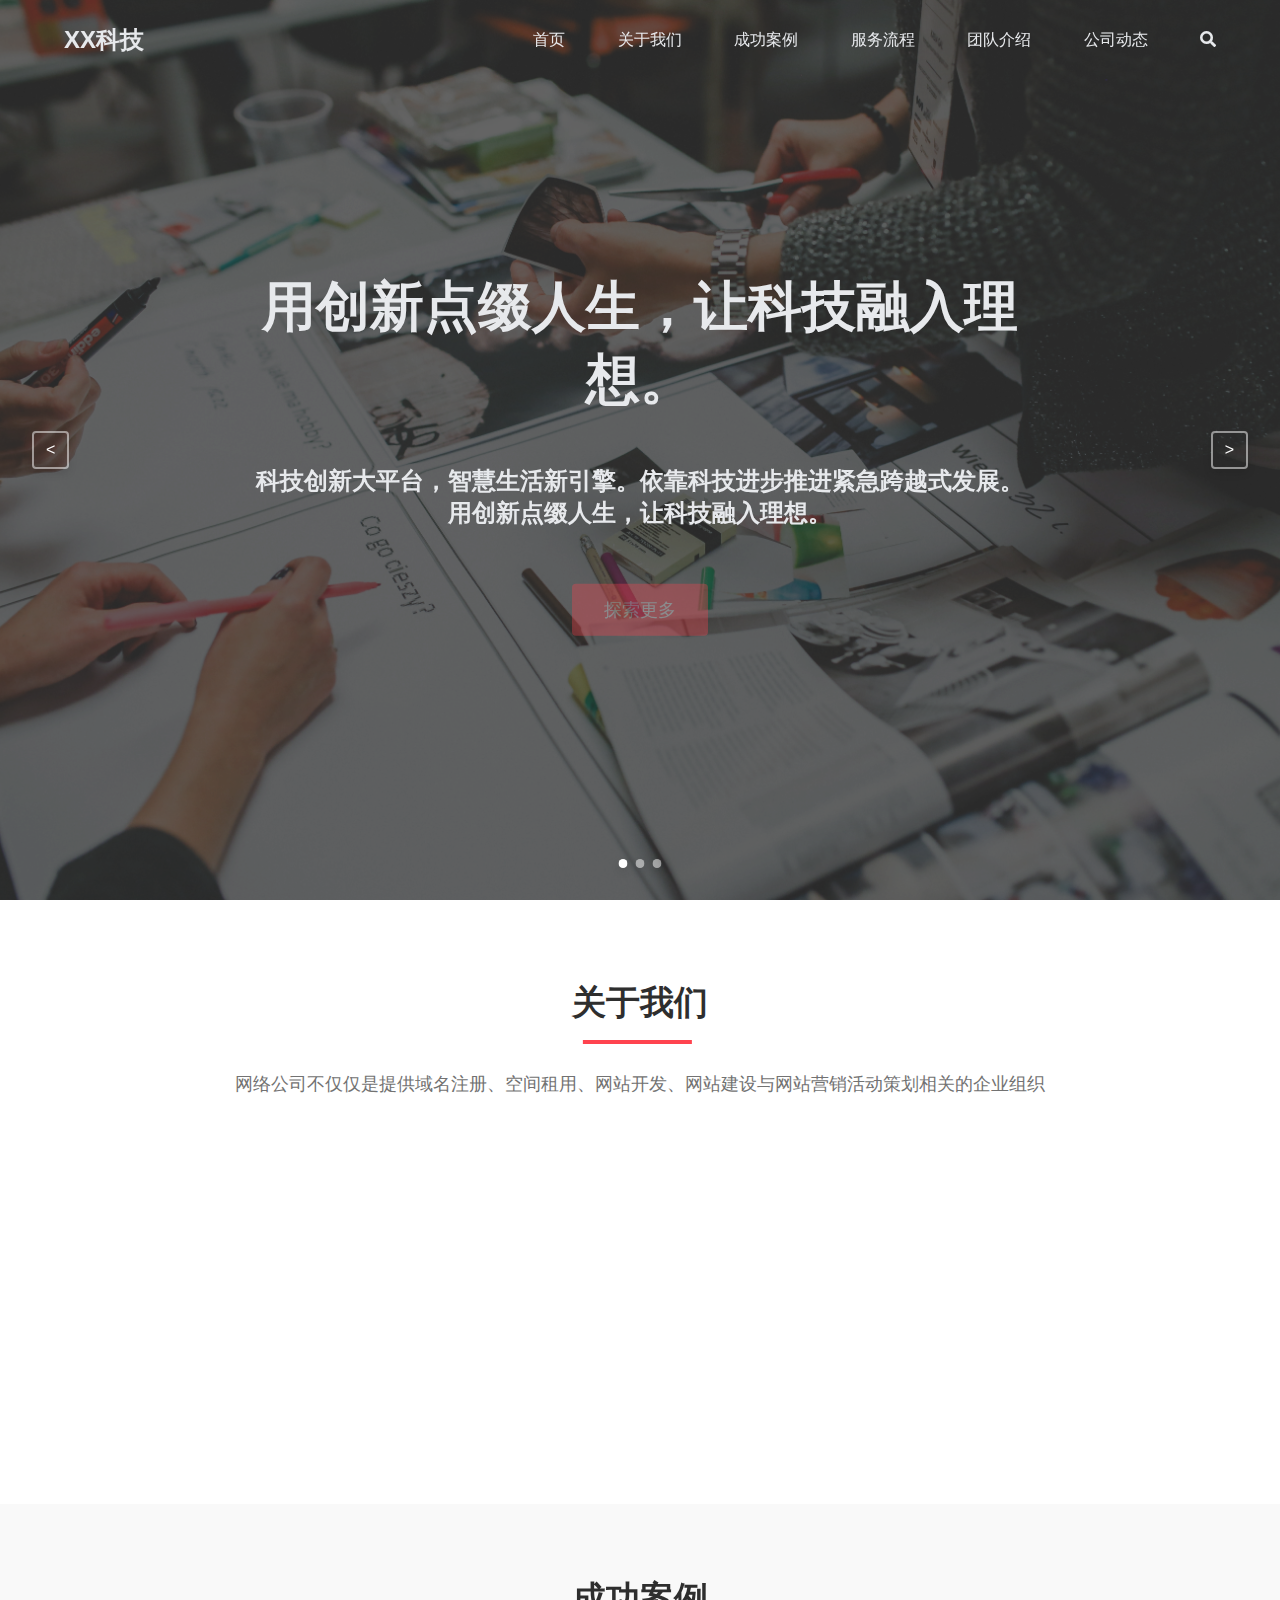
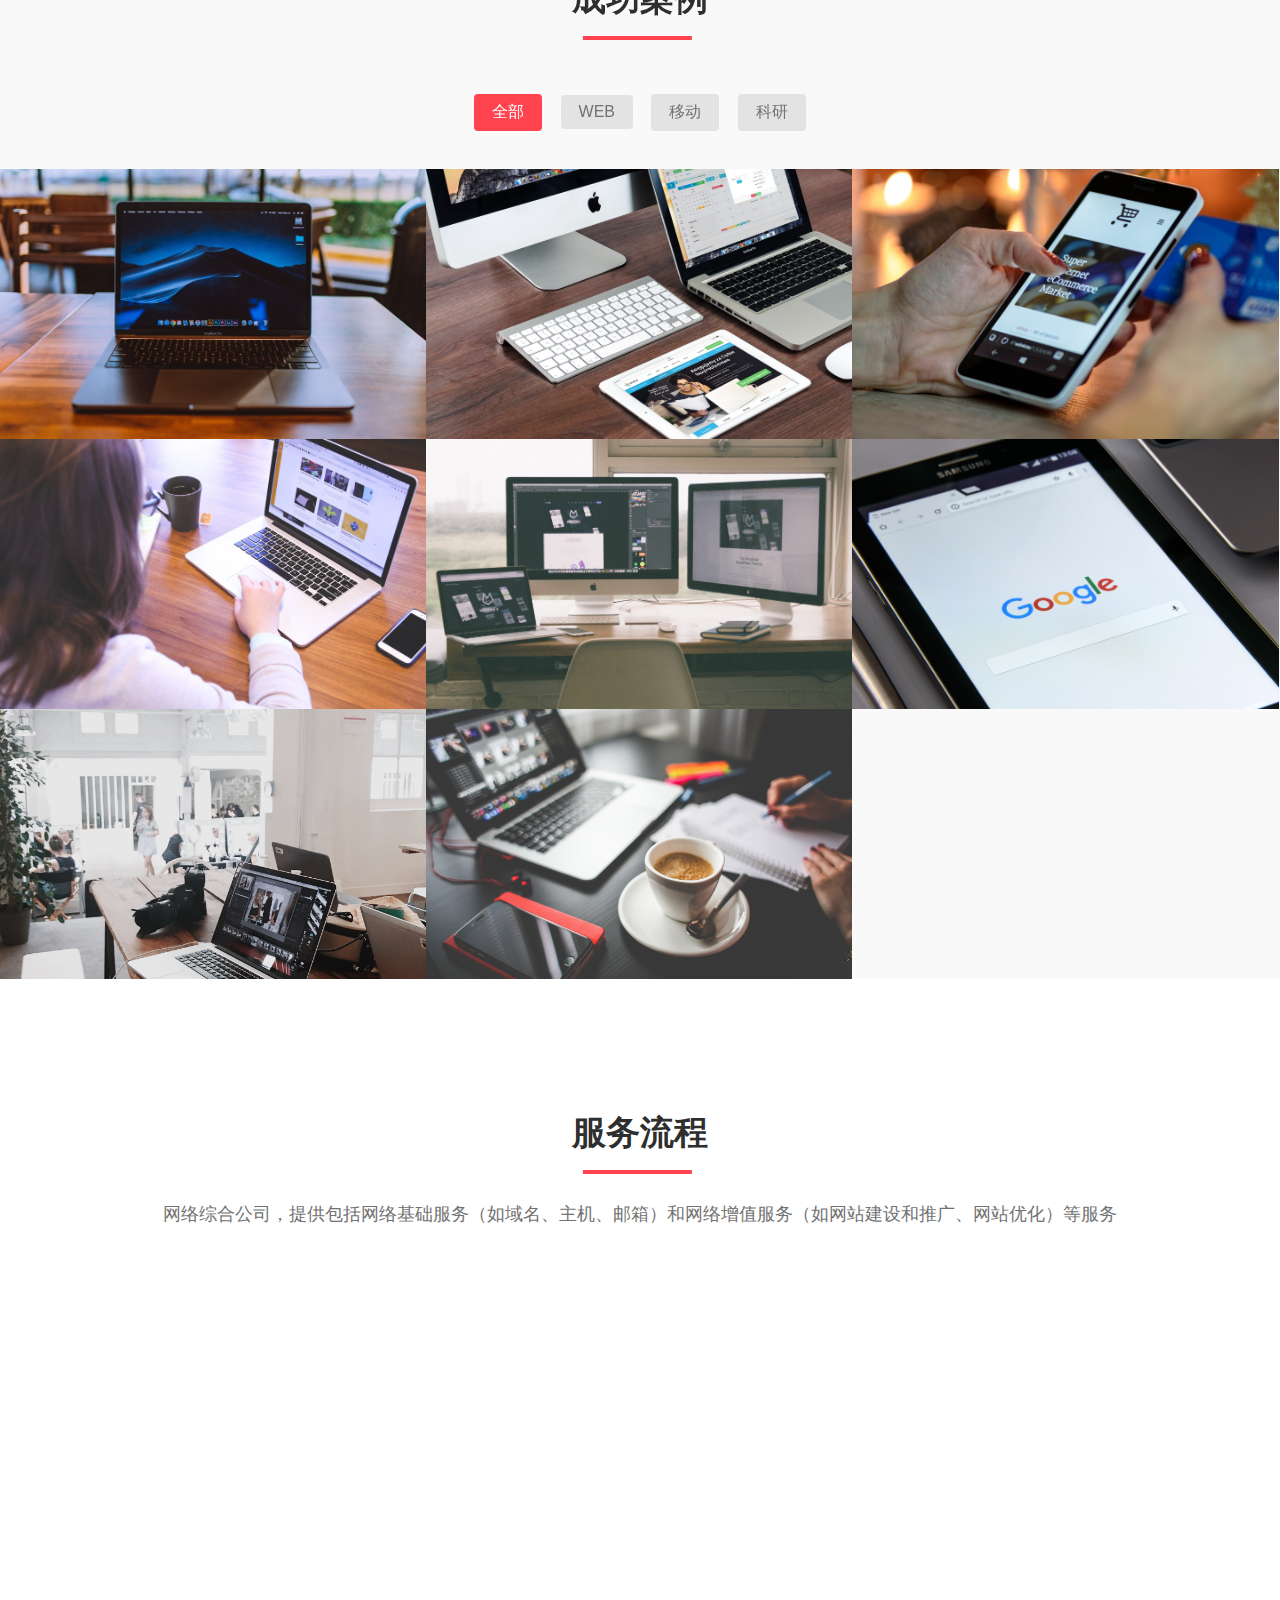
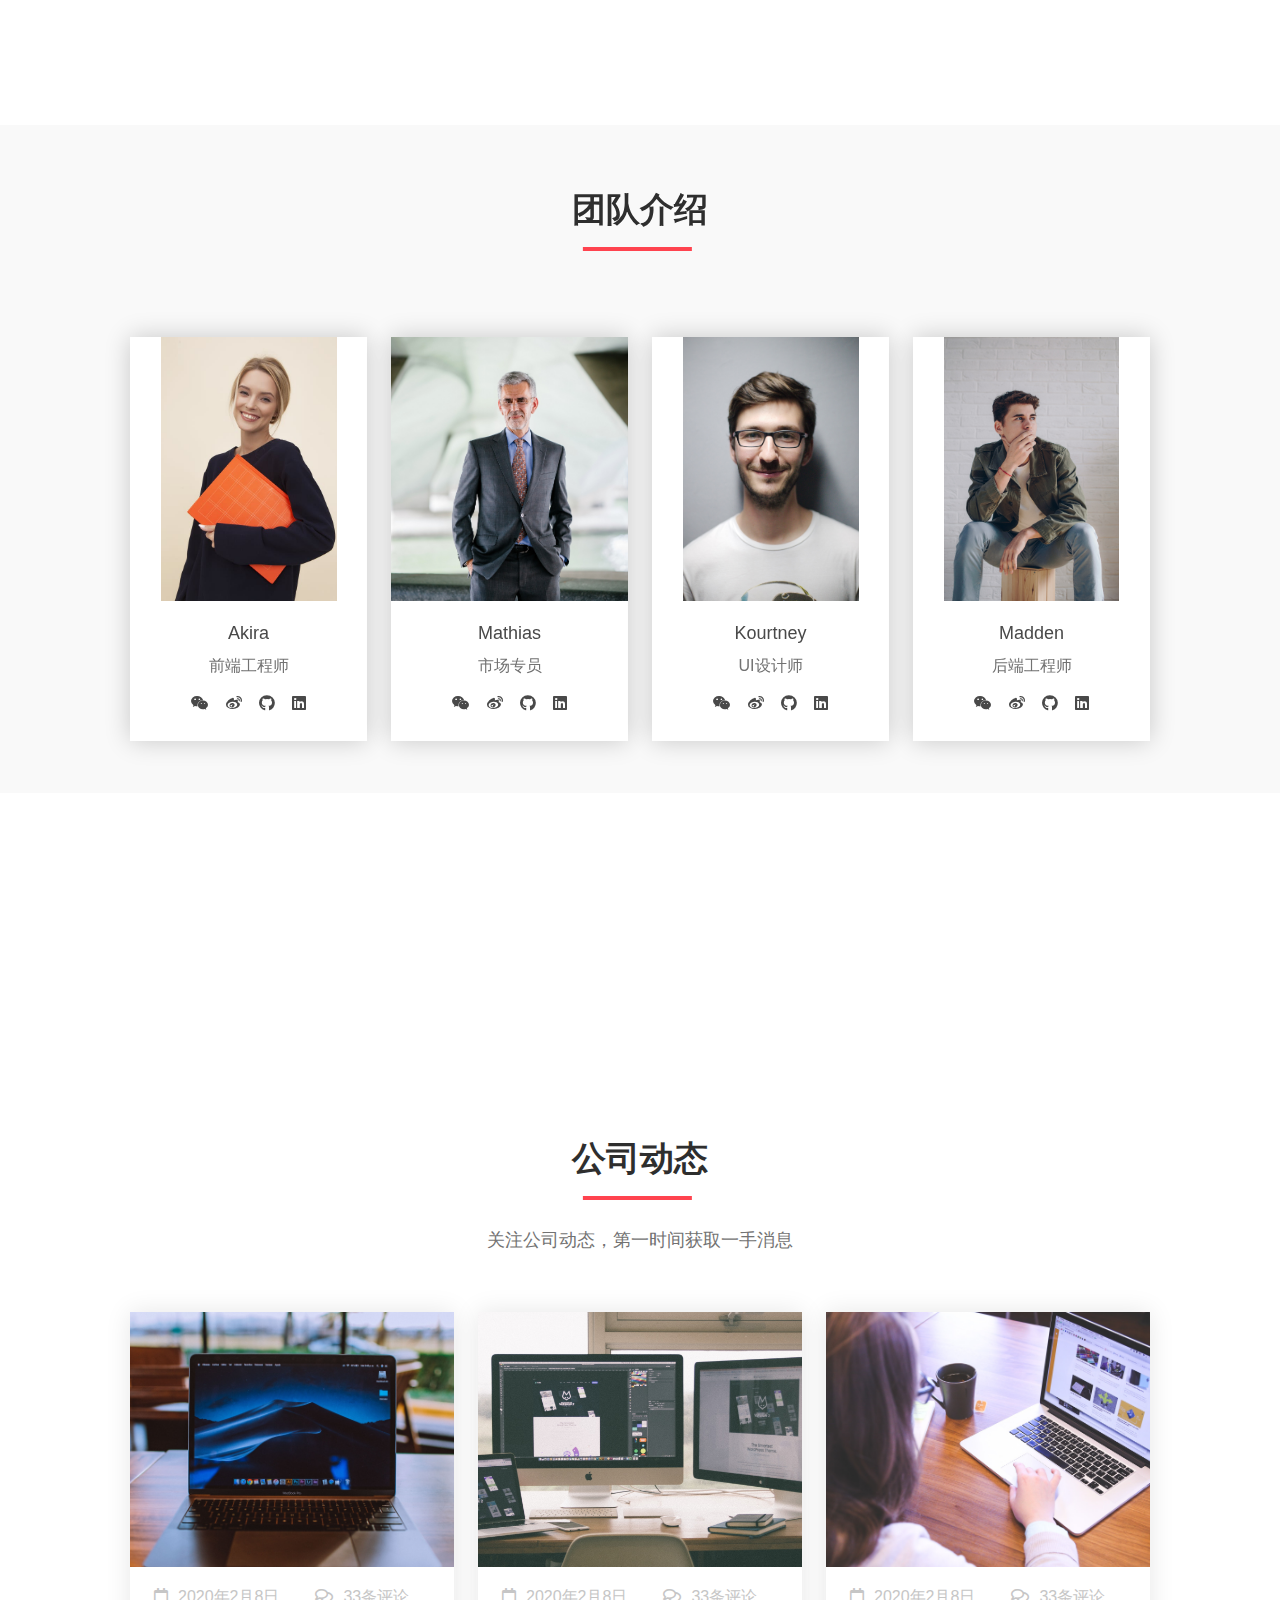
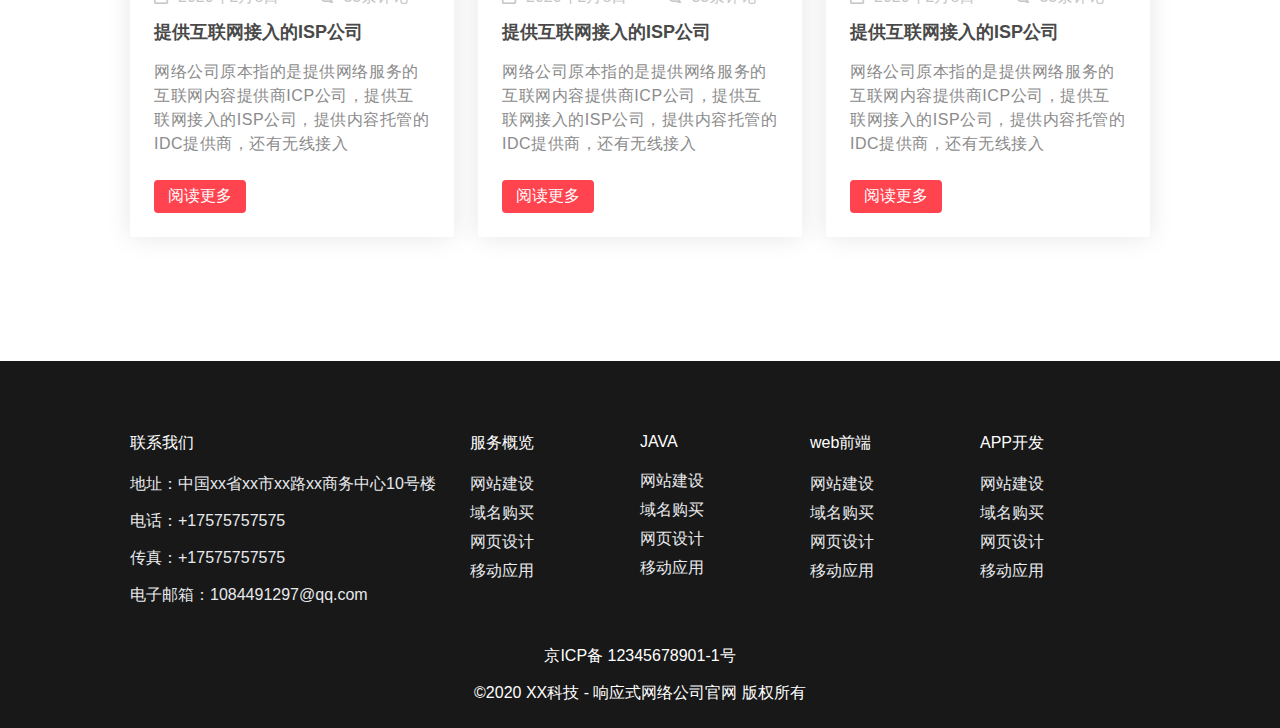
==== index.html @ d55b995f "logs" ====
<!DOCTYPE html>
<html lang="en">

<head>
  <meta charset="UTF-8">
  <meta name="viewport" content="width=device-width, initial-scale=1.0">
  <meta http-equiv="X-UA-Compatible" content="ie=edge">
  <script src="./libs/scrollReveal//scrollreveal.min.js"></script>
  <link href="https://cdn.bootcss.com/font-awesome/5.11.2/css/all.css" rel="stylesheet">
  <link rel="stylesheet" href="libs/glide/glide.core.min.css">
  <link rel="stylesheet" href="libs/glide/glide.theme.min.css">
  <link rel="stylesheet" href="index.css">

  <title>Document</title>
</head>

<body>
  <!-- 头部 -->
  <header>
    <div class="logo"><a href="">XX科技</a></div>
    <nav>
      <a href="#home">首页</a>
      <a href="#about-us">关于我们</a>
      <a href="#showcases">成功案例</a>
      <a href="#service">服务流程</a>
      <a href="#team-intro">团队介绍</a>
      <a href="#company-activities">公司动态</a>
      <a href=""><i class="fas fa-search"></i></a>
      <!-- <div class="burger">
        <div class="top-line"></div>
        <div class="middle-line"></div>
        <div class="bottom-line"></div>
      </div> -->
    </nav>
    <!-- 折叠按钮 -->
    <div class="burger">
      <div class="burger-line1"></div>
      <div class="burger-line2"></div>
      <div class="burger-line3"></div>
    </div>
  </header>
  <!-- 轮播 -->
  <div id="home" class="glide">
    <div class="glide__track" data-glide-el="track">
      <div class="glide__slides">
        <div class="glide__slide">
          <!-- 文字 -->
          <div class="slide-caption">
            <h1>用创新点缀人生，让科技融入理想。</h1>
            <h3>科技创新大平台，智慧生活新引擎。依靠科技进步推进紧急跨越式发展。用创新点缀人生，让科技融入理想。</h3>
            <button class="explore-btn">探索更多</button>
          </div>
          <!-- 遮罩层 -->
          <div class="backdrop"></div>
          <img src="./images/working-in-a-group-6224.jpg" alt="" srcset="">
        </div>
        <!--  -->
        <div class="glide__slide">
          <!-- 文字 -->
          <div class="slide-caption left">
            <h1>科技改变世界</h1>
            <h3>立足科学发展，着力自主创新。加速科技进步，为全市经济社会发展提供有力支撑。凝聚科技创意，成就创新梦想。</h3>
            <button class="explore-btn">探索更多</button>
            <!-- 遮罩层 -->

          </div>
          <div class="backdrop"></div>
          <img src="./images/adult-business-computer-contemporary-380769.jpg" alt="" srcset="">
        </div>
        <div class="glide__slide">
          <!-- 文字 -->
          <div class="slide-caption left">
            <h1>APP开发多功能模式</h1>
            <h3>产品列表展示、积分优惠券、活动信息推送、一键呼叫、LBS定位导航、基于（微博、微信、短信）的分享、便捷支付等，我们能实现上百个手机APP开发功能，全面满足不同行业APP开发的多样化需求。</h3>
            <button class="explore-btn">探索更多</button>
            <!-- 遮罩层 -->

          </div>
          <div class="backdrop"></div>
          <img src="./images/people-coffee-tea-meeting.jpg" alt="" srcset="">
        </div>
      </div>
      <div class="glide__arrows" data-glide-el="controls">
        <button class="glide__arrow glide__arrow--left" data-glide-dir="<">
          <</button> <button class="glide__arrow glide__arrow--right" data-glide-dir=">">>
        </button>
      </div>
      <div class="glide__bullets" data-glide-el="controls[nav]">
        <button class="glide__bullet" data-glide-dir="=0"></button>
        <button class="glide__bullet" data-glide-dir="=1"></button>
        <button class="glide__bullet" data-glide-dir="=2"></button>
      </div>
    </div>
  </div>
  <!-- <section class="services">
    <div class="container grid-3 center">
      <div>
        <img src="./images/wf_B站.png" alt="">
        <h3>bilibili</h3>
        <p>Lorem ipsum dolor sit amet consectetur adipisicing elit. Magni obcaecati deserunt fugit vero, voluptatem nam
          nisi reiciendis modi aliquid ratione tenetur ipsam quidem ex tempora. Eligendi aliquid eum voluptatum
          quibusdam quis enim cupiditate in a, maxime fuga! Reprehenderit, corporis dolorem.</p>
      </div>
      <div>
        <img src="./images/腾讯课堂.png" alt="">
        <h3>腾讯课堂</h3>
        <p>Lorem ipsum dolor sit amet consectetur adipisicing elit. Magni obcaecati deserunt fugit vero, voluptatem nam
          nisi reiciendis modi aliquid ratione tenetur ipsam quidem ex tempora. Eligendi aliquid eum voluptatum
          quibusdam quis enim cupiditate in a, maxime fuga! Reprehenderit, corporis dolorem.</p>
      </div>
      <div>
        <img src="./images/网易云课堂.png" alt="">
        <h3>网易云课堂</h3>
        <p>Lorem ipsum dolor sit amet consectetur adipisicing elit. Magni obcaecati deserunt fugit vero, voluptatem nam
          nisi reiciendis modi aliquid ratione tenetur ipsam quidem ex tempora. Eligendi aliquid eum voluptatum
          quibusdam quis enim cupiditate in a, maxime fuga! Reprehenderit, corporis dolorem.</p>
      </div>
    </div>
  </section> -->
  <!-- 内容区域 -->
  <div class="content-wrapper">
    <!-- 关于我们 -->
    <section id="about-us" class="about-us">
      <h2 class="title1">关于我们</h2>
      <p class="intro">网络公司不仅仅是提供域名注册、空间租用、网站开发、网站建设与网站营销活动策划相关的企业组织</p>
      <div class="features">
        <div class="feature">
          <i class="fas fa-lightbulb"></i>
          <h4 class="feature-title">品牌创意</h4>
          <p class="feature-content">为企业设计独特的并能完美呈现企业价值观的视觉</p>
        </div>
        <div class="feature">
          <i class="fas fa-chart-line"></i>
          <h4 class="feature-title">整合营销</h4>
          <p class="feature-content">通过市场进入分析、制定网站营销战略、网络营销实施</p>
        </div>
        <div class="feature">
          <i class="fas fa-shopping-cart"></i>
          <h4 class="feature-title">电子商务</h4>
          <p class="feature-content">根据企业需求，开设不同的销售渠道，通过网上直销</p>
        </div>
        <div class="feature">
          <i class="fas fa-desktop"></i>
          <h4 class="feature-title">网页设计</h4>
          <p class="feature-content">通过网站建设、智能建站、域名主机、企业邮箱</p>
        </div>
        <div class="feature">
          <i class="fas fa-tachometer-alt"></i>
          <h4 class="feature-title">网站优化</h4>
          <p class="feature-content">网站推广是指将网站推广到国内各大知名网站和搜索引擎</p>
        </div>
        <div class="feature">
          <i class="fas fa-cloud"></i>
          <h4 class="feature-title">网站架设</h4>
          <p class="feature-content">通过绑定域名和服务器，把网站展现给全世界</p>
        </div>
      </div>
    </section>
    <!-- 成功案例 -->
    <section id="showcases" class="showcases section-bg">
      <h2 class="title1">成功案例</h2>
      <div class="filter-btns">
        <button class="filter-btn active" data-filter="*">全部</button>
        <button class="filter-btn" data-filter=".web">WEB</button>
        <button class="filter-btn" data-filter=".mobile">移动</button>
        <button class="filter-btn" data-filter=".science">科研</button>
      </div>
      <div class="cases">
        <div class="case-item web science">
          <img src="./images/turned-on-black-laptop-computer-on-table-2148217.jpg" alt="">
        </div>
        <div class="case-item web science">
          <img src="./images//apple-laptop-notebook-office-39284.jpg" alt="">
        </div>
        <div class="case-item mobile">
          <img src="./images/person-using-black-and-white-smartphone-and-holding-blue-230544.jpg" alt="">
        </div>
        <div class="case-item web science">
          <img src="./images/macbook-laptop-smartphone-apple-7358.jpg" alt="">
        </div>
        <div class="case-item web science">
          <img src="./images/information-sign-on-shelf-251225.jpg" alt="">
        </div>
        <div class="case-item mobile">
          <img src="./images/black-samsung-tablet-display-google-browser-on-screen-218717.jpg" alt="">
        </div>
        <div class="case-item web">
          <img src="./images/turned-on-gray-laptop-computer-on-table-699459.jpg" alt="">
        </div>
        <div class="case-item web">
          <img src="./images/blur-business-coffee-commerce-273222.jpg" alt="">
        </div>
      </div>
    </section>
    <!-- 服务流程 -->
    <section id="service" class="service">
      <h2 class="title1">服务流程</h2>
      <p class="intro">网络综合公司，提供包括网络基础服务（如域名、主机、邮箱）和网络增值服务（如网站建设和推广、网站优化）等服务</p>
      <div class="services">
        <div class="service-item">
          <i class="fas fa-comments"></i>
          <h2 class="service-title">需求沟通</h2>
          <p class="service-content">客户提出网站建设的基本需求、包括设计要求及功能要求</p>
        </div>
        <div class="service-item">
          <i class="fas fa-hammer"></i>
          <h2 class="service-title">项目评估</h2>
          <p class="service-content">客户提出网站建设的基本需求、包括设计要求及功能要求</p>
        </div>
        <div class="service-item">
          <i class="fas fa-file-signature"></i>
          <h2 class="service-title">签订合同</h2>
          <p class="service-content">客户提出网站建设的基本需求、包括设计要求及功能要求</p>
        </div>
        <div class="service-item">
          <i class="fas fa-user"></i>
          <h2 class="service-title">提案阶段</h2>
          <p class="service-content">客户提出网站建设的基本需求、包括设计要求及功能要求</p>
        </div>
        <div class="service-item">
          <i class="fas fa-chalkboard-teacher"></i>
          <h2 class="service-title">制作阶段</h2>
          <p class="service-content">客户提出网站建设的基本需求、包括设计要求及功能要求</p>
        </div>
        <div class="service-item">
          <i class="fas fa-user-check"></i>
          <h2 class="service-title">网站验收</h2>
          <p class="service-content">客户提出网站建设的基本需求、包括设计要求及功能要求</p>
        </div>
      </div>
    </section>
    <!-- 团队介绍 -->
    <!-- <section class="team">
      <h2 class="title1">团队介绍</h2>

      <div class="persols">
        <div class="personl-item">
          <img src="./images/pexels-photo-1587009.jpeg" alt="">
          <h4 class="team-name">Richard</h4>
          <p class="team-intro">前端工程师</p>
          <div class="social">
            <i class="fa fa-github" aria-hidden="true"></i>
          </div>
        </div>
        <div class="personl-item">
          <img src="./images/pexels-photo-1587009.jpeg" alt="">
          <h4 class="team-name">Richard</h4>
          <p class="team-intro">前端工程师</p>
          <ul>
            <a href="">
              <li></li>
            </a>
            <a href="">
              <li><i class=""></i></li>
            </a>
            <a href="">
              <li></li>
            </a>
          </ul>
        </div>
        <div class="personl-item">
          <img src="./images/pexels-photo-1587009.jpeg" alt="">
          <h4 class="team-name">Richard</h4>
          <p class="team-intro">前端工程师</p>
          <ul>
            <a href="">
              <li></li>
            </a>
            <a href="">
              <li><i class="fa-li fa-github"></i></li>
            </a>
            <a href="">
              <li></li>
            </a>
          </ul>
        </div>
      </div>
    </section> -->
    <section id="team-intro" class="team-intro section-bg">
      <h2 class="title1">团队介绍</h2>
      <div class="team-members">
        <div class="team-member">
          <div class="perfile-image">
            <img src="./images/pexels-photo-1587009.jpeg" alt="">
          </div>
          <h4 class="name">Akira</h4>
          <p class="position">前端工程师</p>
          <ul class="social-links">
            <li><a href=""><i class="fab fa-weixin"></i></a></li>
            <li><a href=""><i class="fab fa-weibo"></i></a></li>
            <li><a href=""><i class="fab fa-github"></i></a></li>
            <li><a href=""><i class="fab fa-linkedin"></i></a></li>
          </ul>
        </div>
        <div class="team-member">
          <div class="perfile-image">
            <img src="./images/selective-focus-photograph-of-man-wearing-gray-suit-jacket-1138903.jpg" alt="">
          </div>
          <h4 class="name">Mathias</h4>
          <p class="position">市场专员</p>
          <ul class="social-links">
            <li><a href=""><i class="fab fa-weixin"></i></a></li>
            <li><a href=""><i class="fab fa-weibo"></i></a></li>
            <li><a href=""><i class="fab fa-github"></i></a></li>
            <li><a href=""><i class="fab fa-linkedin"></i></a></li>
          </ul>
        </div>
        <div class="team-member">
          <div class="perfile-image">
            <img src="./images/adult-beard-boy-casual-220453.jpg" alt="">
          </div>
          <h4 class="name">Kourtney</h4>
          <p class="position">UI设计师</p>
          <ul class="social-links">
            <li><a href=""><i class="fab fa-weixin"></i></a></li>
            <li><a href=""><i class="fab fa-weibo"></i></a></li>
            <li><a href=""><i class="fab fa-github"></i></a></li>
            <li><a href=""><i class="fab fa-linkedin"></i></a></li>
          </ul>
        </div>
        <div class="team-member">
          <div class="perfile-image">
            <img src="./images/man-wearing-a-jacket-sitting-on-brown-wooden-crate-594610.jpg" alt="">
          </div>
          <h4 class="name">Madden</h4>
          <p class="position">后端工程师</p>
          <ul class="social-links">
            <li><a href=""><i class="fab fa-weixin"></i></a></li>
            <li><a href=""><i class="fab fa-weibo"></i></a></li>
            <li><a href=""><i class="fab fa-github"></i></a></li>
            <li><a href=""><i class="fab fa-linkedin"></i></a></li>
          </ul>
        </div>

      </div>
    </section>
    <!-- 数据区域 -->
    <section class="data-section">
      <div class="data-piece">
        <i class="fas fa-code">
          <div class="num">
            156
          </div>
          <div class="data-desc">行代码</div>
        </i>
      </div>
      <div class="data-piece">
        <i class="fas fa-award">
          <div class="num">
            288
          </div>
          <div class="data-desc">个奖项</div>
        </i>
      </div>
      <div class="data-piece">
        <i class="fas fa-laugh-wink">
          <div class="num">
            1588
          </div>
          <div class="data-desc">位客户</div>
        </i>
      </div>
      <div class="data-piece">
        <i class="fas fa-folder">
          <div class="num">
            200
          </div>
          <div class="data-desc">个项目</div>
        </i>
      </div>
    </section>
    <!-- 公司动态 -->
    <section id="company-activities" class="company-activities">
      <h2 class="title1">公司动态</h2>
      <p class="intro">关注公司动态，第一时间获取一手消息</p>
      <div class="activities">
        <div class="activity">
          <div class="act-image-wrapper">
            <img src="/images//turned-on-black-laptop-computer-on-table-2148217.jpg" alt="">
          </div>
          <div class="meta">
            <p class="date-published">
              <i class="far fa-calendar"></i>2020年2月8日
            </p>
            <p class="comments"><i class="far fa-comments"></i>33条评论</p>
          </div>
          <h2 class="act-title">提供互联网接入的ISP公司</h2>
          <article>
            网络公司原本指的是提供网络服务的互联网内容提供商ICP公司，提供互联网接入的ISP公司，提供内容托管的IDC提供商，还有无线接入

          </article>
          <button class="read-more-btn">阅读更多</button>
        </div>
        <div class="activity">
          <div class="act-image-wrapper">
            <img src="./images/information-sign-on-shelf-251225.jpg" alt="">
          </div>
          <div class="meta">
            <p class="date-published">
              <i class="far fa-calendar"></i>2020年2月8日
            </p>
            <p class="comments"><i class="far fa-comments"></i>33条评论</p>
          </div>
          <h2 class="act-title">提供互联网接入的ISP公司</h2>
          <article>
            网络公司原本指的是提供网络服务的互联网内容提供商ICP公司，提供互联网接入的ISP公司，提供内容托管的IDC提供商，还有无线接入

          </article>
          <button class="read-more-btn">阅读更多</button>
        </div>
        <div class="activity">
          <div class="act-image-wrapper">
            <img src="./images/macbook-laptop-smartphone-apple-7358.jpg" alt="">
          </div>
          <div class="meta">
            <p class="date-published">
              <i class="far fa-calendar"></i>2020年2月8日
            </p>
            <p class="comments"><i class="far fa-comments"></i>33条评论</p>
          </div>
          <h2 class="act-title">提供互联网接入的ISP公司</h2>
          <article>
            网络公司原本指的是提供网络服务的互联网内容提供商ICP公司，提供互联网接入的ISP公司，提供内容托管的IDC提供商，还有无线接入

          </article>
          <button class="read-more-btn">阅读更多</button>
        </div>
      </div>
    </section>

  </div>
  <!-- 底部导航 -->
  <footer>
    <div class="footer-menus">
      <div class="contact-us">
        <p class="menu-title">联系我们</p>
        <p>地址：中国xx省xx市xx路xx商务中心10号楼</p>
        <p>电话：+17575757575</p>
        <p>传真：+17575757575</p>
        <p>电子邮箱：1084491297@qq.com</p>
      </div>
      <div class="service-menu footer-menu">
        <p class="menu-title">服务概览</p>
        <ul class="menu-items">
          <li><a href="">网站建设</a></li>
          <li><a href="">域名购买</a></li>
          <li><a href="">网页设计</a></li>
          <li><a href="">移动应用</a></li>
        </ul>
      </div>
      <div class="service-menu footer-menu">
        <p class="menu-title">JAVA</p>
        <ul class="menu-items">
          <li><a href="">网站建设</a></li>
          <li><a href="">域名购买</a></li>
          <li><a href="">网页设计</a></li>
          <li><a href="">移动应用</a></li>
        </ul>
      </div>
      <div class="service-menu footer-menu">
        <p class="menu-title">web前端</p>
        <ul class="menu-items">
          <li><a href="">网站建设</a></li>
          <li><a href="">域名购买</a></li>
          <li><a href="">网页设计</a></li>
          <li><a href="">移动应用</a></li>
        </ul>
      </div>
      <div class="service-menu footer-menu">
        <p class="menu-title">APP开发</p>
        <ul class="menu-items">
          <li><a href="">网站建设</a></li>
          <li><a href="">域名购买</a></li>
          <li><a href="">网页设计</a></li>
          <li><a href="">移动应用</a></li>
        </ul>
      </div>
      <p class="icp-info">
        京ICP备 12345678901-1号
      </p>
      <p class="rights">&copy;2020 XX科技 - 响应式网络公司官网 版权所有</p>
      <div class="scrollToTop">
        <a href="#home"><i class="fas fa-chevron-up"></i></a>
      </div>
    </div>
  </footer>
  <script src="libs/anime//anime.min.js"></script>
  <script src="libs/glide/glide.min.js"></script>
  <script src="libs/isotope/isotope.pkgd.min.js"></script>
  <script src="./libs//smooth-scoll/smooth-scroll.polyfills.min.js"></script>
  <script src="index.js"></script>
</body>

</html>
---- index.css ----
* {
  padding    : 0;
  margin     : 0;
  font-size  : 16px;
  box-sizing : border-box;
  font-family: Helvetica, "PingFang SC", "Microsoft Yahei", sans-serif;
}

img {
  width: 100%;
}

:root {
  --primary-color        : #ff434f;
  --secondary-color      : #e3e3e3;
  --text-color-linghtest : #e7e9ec;
  --text-color-darker    : #2e2e2e;
  --text-color-dark      : #494949;
  --text-color-gray      : #8b8b8b;
  --text-color-dark-gray : #727272;
  --text-color-light-gray: #c6c6c6;
  --backdrop-color       : rgba(42, 42, 42, 0.69);
}

header {
  width                : 100%;
  height               : 80px;
  display              : grid;
  padding              : 0 40px;
  grid-template-columns: 1fr 2fr;
  align-items          : center;
  position             : relative;
  z-index              : 200;
}

.logo a {
  font-size  : 24px;
  font-weight: 600;
  color      : var(--text-color-linghtest);
}

header nav {
  justify-self: end;
  display     : block;
}

header nav i {
  color: var(--text-color-linghtest);
}

header nav a,
.logo a {
  color          : var(--text-color-linghtest);
  text-decoration: none;
  margin         : 0 24px;
}

header nav a:hover,
.logo a:hover {
  color: var(--primary-color);
}

header .burger {
  justify-self: end;
  display     : none;
}

header.sticky {
  position        : fixed;
  background-color: #fff;
  box-shadow      : 0 0 18px rgba(0, 0, 0, .2);
  animation       : dropdown .5s ease-in-out forwards;
}

header.sticky .logo a,
header.sticky nav a,
header.sticky nav i {
  color: var(--text-color-darker);
}

header.sticky .logo a:hover,
header.sticky nav a:hover,
header.sticky nav i:hover {
  color: var(--primary-color);
}

@keyframes dropdown {
  from {
    transform: translateY(-100px);
  }

  to {
    transform: translateY(0);
  }
}

.burger div {
  width           : 25px;
  background-color: #dadbdd;
  margin          : 4px;
  height          : 3px;
}

.glide {
  position: relative;
  top     : -80px;
  z-index : 50;
}

.glide__slide img,
.glide__slide video {
  width     : 100vw;
  height    : 100vh;
  object-fit: cover;
}

.slide-caption {
  position  : absolute;
  z-index   : 70;
  color     : var(--text-color-linghtest);
  text-align: center;
  max-width : 60vw;

}

.glide__slide {
  display        : flex;
  align-items    : center;
  justify-content: center;
}

.slide-caption h1 {
  font-size  : 54px;
  font-weight: 600;

}

.slide-caption h3 {
  font-size: 24px;
  margin   : 48px 0;
}

.slide-caption.left {
  max-width : 80vw;
  text-align: left;
}



.slide-caption>* {
  opacity: 0;
}

.backdrop {
  background-color: var(--backdrop-color);
  z-index         : 60;
  position        : absolute;
  width           : 100%;
  height          : 100%;
  left            : 0;
  top             : 0;
  opacity         : .5;
}

.explore-btn {
  padding         : 14px 32px;
  background-color: var(--primary-color);
  border          : 0;
  border-radius   : 4px;
  color           : var(--text-color-linghtest);
  font-size       : 18px;
  cursor          : pointer;
  outline         : none;
}

/* B站 腾讯课堂 网易云课堂 */
/* .container {
  max-width          : 1200px;
  margin             : auto;
  overflow           : hidden;
  padding            : 4rem 1rem;
} */

/* .container>div>p,
.container>div>h3 {
  margin-top: 20px;
} */
/* .container>div>p{
  line-height: 24px;
} */

/* .grid-3 {
  display              : grid;
  grid-template-columns: repeat(3, 1fr);
  grid-gap             : 20px;
} */
/* 
.grid-3 img {
  width : 100px;
  height: 100px;

} */

/* .center {
  text-align: center;
  margin    : auto;
} */


/* 通用样式 */
.content-wrapper {
  display        : flex;
  align-items    : center;
  justify-content: center;
  flex-direction : column;
}

section {
  display      : grid;
  justify-items: center;
  max-width    : 1180px;
  padding      : 0 80px;

}

.title1 {
  font-size: 34px;
  color    : var(--text-color-darker);
}

.title1::after {
  content         : "";
  display         : block;
  height          : 4px;
  background-color: var(--primary-color);
  width           : 80%;
  transform       : translateX(10%);
  margin-top      : 14px;
}

.intro {
  margin   : 28px 0 60px 0;
  font-size: 18px;
  color    : var(--text-color-dark-gray);
}

/* 关于我们 */
.about-us {
  padding-bottom: 32px;

}

.features {
  display              : grid;
  grid-template-columns: repeat(3, 1fr);
  grid-template-rows   : 126px 126px;
  grid-gap             : 5vw;
}

.feature {
  display: grid;
  grid-template-areas:
    "icon title"
    "icon content"
  ;
  grid-template-columns: 60px 1fr;
  grid-template-rows   : 1fr 3fr;
}

.feature i.fas {
  grid-area: icon;
  font-size: 34px;
  color    : var(--primary-color);
}

.feature-title {
  grid-area: title;
  font-size: 18px;
  color    : var(--text-color-darker);
}

.feature-content {
  grid-area : content;
  color     : var(--text-color-gray);
  margin-top: 8px;
}

/* 成功案例 */
.showcases {
  max-width  : unset;
  padding    : 0;
  padding-top: 72px;
}

.section-bg {
  position: relative;
}

.section-bg::before {
  content         : "";
  display         : block;
  position        : absolute;
  background-color: #f9f9f9;
  width           : 100vw;
  height          : 100%;
  z-index         : -1;
}

.filter-btns {
  margin-top   : 54px;
  margin-bottom: 38px;

}

.filter-btn {
  margin          : 0 7px;
  background-color: var(--secondary-color);
  border          : 0;
  color           : var(--text-color-dark-gray);
  padding         : 8px 18px;
  border-radius   : 4px;
  cursor          : pointer;
  transition      : .4s;

}

.filter-btn:focus,
.filter-btn:active {
  outline: none;
}

.filter-btn.active,
.filter-btn:hover {
  background-color: var(--primary-color);
  color           : #fff;
}

/* 排列 */
.showcases .cases {
  width: 100vw;
}

.showcases .case-item {
  width   : 33.3vw;
  height  : 30vh;
  overflow: hidden;
}

.case-item img {
  height    : 100%;
  object-fit: cover;
}

/* 服务流程 */
.service {
  padding-top: 131px;
}

.services {
  display              : grid;
  grid-template-columns: repeat(3, 1fr);
  grid-template-rows   : 1fr 1fr;
  column-gap           : 38px;
  row-gap              : 34px;
}

.service-item {
  display: grid;
  grid-template-areas:
    "icon title"
    "icon content"
  ;
  grid-template-columns: 70px 1fr;
  grid-template-rows   : 1fr 3fr;
  padding              : 24px;
  box-shadow           : 0px 0px 18px rgba(0, 0, 0, .06);
}

.service-item i.fas {
  grid-area  : icon;
  font-size  : 42px;
  color      : var(--primary-color);
  padding-top: 6px;
}

.service-item .service-title {
  grid-area: title;
  color    : var(--text-color-darker);
  font-size: 24px;

}

.service-item .service-content {
  grid-area  : content;
  color      : var(--text-color-gray);
  font-size  : 16px;
  line-height: 30px;
  margin-top : 8px;
}

/* 团队介绍 */
/* .team {
  padding-top: 72px;
} */

/* .persols {
  margin-top           : 50px;
  display              : grid;
  grid-template-columns: repeat(3, 1fr);
  grid-gap             : 60px;
} */

/* .team-name {
  margin    : 20px 0 20px;
  text-align: center;
  color     : var(--text-color-gray);
} */


/* .team-intro {
  display    : block;
  align-items: center;
  text-align : center;
  color      : var(--text-color-gray);
} */
/* 团队成员 */
.team-intro {
  margin-top    : 48px;
  padding-top   : 62px;
  padding-bottom: 52px;

}

.team-members {
  display              : grid;
  grid-template-columns: repeat(4, 1fr);
  column-gap           : 24px;
  margin-top           : 86px;
}

.team-member {
  background-color: white;
  box-shadow      : 0px 0px 24px rgba(0, 0, 0, .2);
  text-align      : center;
  padding-bottom  : 28px;
  transition      : .4s;
  display         : grid;
  justify-items   : center;
}

.profile-image {
  overflow: hidden;
}

.perfile-image img {
  width          : 100%;
  height         : 264px;
  object-fit     : cover;
  object-position: top center;
}

.team-member .name {
  margin-top : 18px;
  font-size  : 18px;
  font-weight: 500;
  color      : var(--text-color-dark);
}

.team-member .position {
  color        : var(--text-color-dark-gray);
  margin-top   : 12px;
  margin-bottom: 18px;

}

.social-links {
  width          : 100%;
  max-width      : 200px;
  display        : flex;
  justify-content: space-between;
  padding        : 0 42px;

}

.social-links li {
  list-style: none;
}

.social-links li a {
  color          : var(--text-color-dark);
  text-decoration: none;
}

.team-member:hover {
  transform : translateY(-20px) scale(1.05);
  box-shadow: 0px 0px 36px rgba(0, 0, 0, .1);

}

/* 数据部分 */
.data-section {
  max-width            : unset;
  width                : 100vw;
  height               : 255px;
  background-image     : url(images/adult-business-computer-contemporary-380769.jpg);
  background-size      : cover;
  background-position  : center;
  display              : grid;
  grid-template-columns: repeat(4, minmax(auto, 220px));
  justify-content      : center;
  align-items          : center;
  position             : relative;
  z-index              : 20;

}

.data-section::before {
  content         : "";
  display         : block;
  position        : absolute;
  background-color: var(--backdrop-color);
  width           : 100%;
  height          : 100%;
  z-index         : 1;
  /* opacity      : .1; */
}

.data-piece {
  width                   : 250px;
  display                 : grid;
  /* grid-template-rows   : repeat(3, 1fr); */
  justify-items           : center;
  color                   : white;
  position                : relative;
  z-index                 : 40;
}

.data-piece i.fas {
  text-align: center;
  font-size : 44px;
}

.data-piece .num {
  margin-top : 7px;
  font-size  : 41px;
  font-weight: 600;
}

.data-piece .data-desc {
  font-size  : 18px;
  font-weight: 500;
}

/* 公司动态 */
.company-activities {
  margin-top: 88px;
}

.activities {
  display              : grid;
  grid-template-columns: repeat(3, 1fr);
  column-gap           : 24px;
}

.activity {
  box-shadow: 0px 0px 24px rgba(0, 0, 0, .1);
  padding   : 24px;
  transition: .4s;
}

.act-image-wrapper {
  height       : 255px;
  overflow     : hidden;
  margin       : -24px;
  margin-bottom: 0;

}

.act-image-wrapper img {
  min-height: 300px;
  object-fit: cover;
}

.activity .meta {
  margin-top   : 20px;
  margin-bottom: 12px;
  color        : var(--text-color-light-gray);
  font-size    : 12px;
  display      : flex;

}

.activity .meta>p:last-child {
  margin-left: 36px;
}

.meta i {
  margin-right: 10px;
}

.act-title {
  color        : var(--text-color-dark);
  font-size    : 18px;
  margin-bottom: 16px;
}

.activity article {
  color         : var(--text-color-gray);
  letter-spacing: 0.54px;
  line-height   : 24px;
}

.read-more-btn {
  border          : 0;
  color           : white;
  background-color: var(--primary-color);
  border-radius   : 4px;
  padding         : 6px 14px;
  margin-top      : 24px;
  cursor          : pointer;
}

.activity:hover {
  transform : translateY(-20px) scale(1.05);
  box-shadow: 0px 0px 36px rgba(0, 0, 0, .1);
}

/* 底部导航 */
footer {
  margin-top      : 124px;
  background-color: #181818;
  display         : grid;
  justify-items   : center;
  padding-top     : 72px;
  padding-bottom  : 24px;
}

.footer-menus {
  width                : 100%;
  max-width            : 1180px;
  display              : grid;
  grid-template-columns: 2fr repeat(4, 1fr);
  padding              : 0 80px;
  position             : relative;
}

.menu-title {
  font-size    : 16px;
  color        : white;
  font-weight  : 500;
  margin-bottom: 20px;

}

.contact-us {
  justify-self: start;
  color       : var(--text-color-linghtest);
}

.contact-us p:not(:first-child) {
  padding-bottom: 16px;
}

.menu-items li {
  list-style    : none;
  padding-bottom: 8px;

}

.menu-items li a {
  text-decoration: none;
  font-weight    : 300;
  color          : var(--text-color-linghtest);

}

.icp-info {
  margin-top   : 24px;
  margin-bottom: 16px;

}

.icp-info,
.rights {
  grid-column : 1 /-1;
  justify-self: center;
  color       : white;
}

.scrollToTop a {
  width           : 32px;
  height          : 32px;
  border-radius   : 4px;
  display         : flex;
  justify-content : center;
  align-items     : center;
  background-color: var(--primary-color);
  color           : white;
  text-decoration : none;
  position        : fixed;
  bottom          : 60px;
  right           : 30px;
  z-index         : 300;
}

.scrollToTop {
  display: none;
}

/* 折叠面板部分 */
@media (max-width:1189px) {
  header nav {
    display: none;
  }

  header .burger {
    display     : block;
    width       : 20px;
    cursor      : pointer;
    height      : 6px;
    position    : relative;
    justify-self: end;
    color       : white;
  }

  header {
    grid-template-columns: repeat(2, 1fr);
  }

  .burger-line1,
  .burger-line2,
  .burger-line3 {
    width           : 20px;
    height          : 2px;
    background-color: var(--text-color-darker);
  }

  .burger-line1 {
    position: absolute;
    top     : -6px;
  }

  .burger-line3 {
    position: absolute;
    top     : 6px;
  }

  header.open nav {
    display         : grid;
    height          : 100vh;
    background-color: white;
    position        : absolute;
    left            : 0;
    top             : 0;
    width           : 100vw;
    grid-auto-rows  : max-content;
    justify-items   : end;
    padding         : 0 40px;
    opacity         : 0;
    animation       : slideDown .6s ease-in-out forwards;
  }

  header.open .burger-line1,
  header.open .burger-line2,
  header.open .burger-line3,
  header.sticky .burger-line1,
  header.sticky .burger-line2,
  header.sticky .burger-line3 {
    background-color: var(--text-color-darker);
    transition      : .4s ease;
  }

  header.open nav * {
    color    : var(--text-color-darker);
    animation: showMenu .5s linear forwards .4s;
    font-size: 18px;
    margin   : 4px 0;
    opacity  : 0;
  }

  header.open nav>i.fas {
    margin-top: 10px;
  }

  header.open .burger-line1 {
    transform: rotate(45deg) translate(3px, 5px);
  }

  header.open .burger-line3 {
    transform: rotate(-45deg) translate(3px, -5px);
  }

  header.open .burger-line2 {
    opacity  : 0;
    transform: translateX(5px);
  }

  header.open .logo {
    z-index: 40;
  }

  header.open .logo a {
    color: var(--text-color-darker);
  }

  @keyframes slideDown {
    from {
      height : 0;
      opacity: 0;
    }

    to {
      height     : 100vh;
      padding-top: 80px;
      opacity    : 1;
    }

  }

  @keyframes showMenu {
    from {
      opacity  : 0;
      transform: translateY(-1vh);
    }

    to {
      opacity  : 1;
      transform: translateY(0);
    }
  }

  /* 响应式服务流程 */
  .service-item .service-title {
    font-size: 20px;
  }

  .service-item .service-content {
    font-size  : 14px;
    line-height: 24px;
  }

  /* 团队介绍 */
  .team-members {
    grid-template-columns: repeat(2, 1fr);
    row-gap              : 36px;
    column-gap           : 6vw;
  }

  /* 公司动态 */
  .activities {
    grid-template-columns: repeat(2, 1fr);
    row-gap              : 36px;
  }
}

@media (max-width:992px) {
  .slide-caption h1 {
    font-size: 48px;
  }

  .slide-caption h3 {
    font-size: 18px;
  }

  .features,
  .services {
    grid-template-columns: repeat(2, 1fr);
    grid-template-rows   : unset;
  }

  .data-section {
    grid-template-columns: repeat(2, minmax(200px, auto));
    padding              : 24px 0;
    height               : auto;
    row-gap              : 24px;
    background-size      : 200%;
  }

  .showcases .case-item {
    width: calc(100vw/3);
  }

}

@media(max-width:768px) {
  .showcases .case-item {
    width : calc(100vw/2);
    height: 30vw;
  }

  section,
  .footer-menus {
    padding: 0 40px;
  }

  .footer-menus {
    grid-template-columns: 2fr repeat(2, 1fr);
    row-gap              : 24px;
  }

  .contact-us {
    grid-row: 1/3;
  }

  .footer-menu {
    text-align: right;
  }

  .activities {
    grid-template-columns: 1fr;
    row-gap              : 36px;
  }

  .data-section {
    grid-template-columns: 1fr;
    background-size      : 300%;
  }

  .team-members {
    grid-template-columns: minmax(200px, 400px);

  }

  .features,
  .services {
    grid-template-columns: 1fr;
  }
}

@media(max-width:576px) {
  .slide-caption h1 {
    font-size: 28px;

  }

  .slide-caption h3 {
    font-size: 14px;
  }

  .explore-btn {
    font-size: 14px;
    padding  : 8px 18px;
  }

  .showcases .case-item {
    width : 100vw;
    height: 60vw;
  }

  .footer-menus {
    grid-template-columns: 1fr;
  }

  .footer-menu {
    justify-self: start;
    text-align  : left;
  }
}
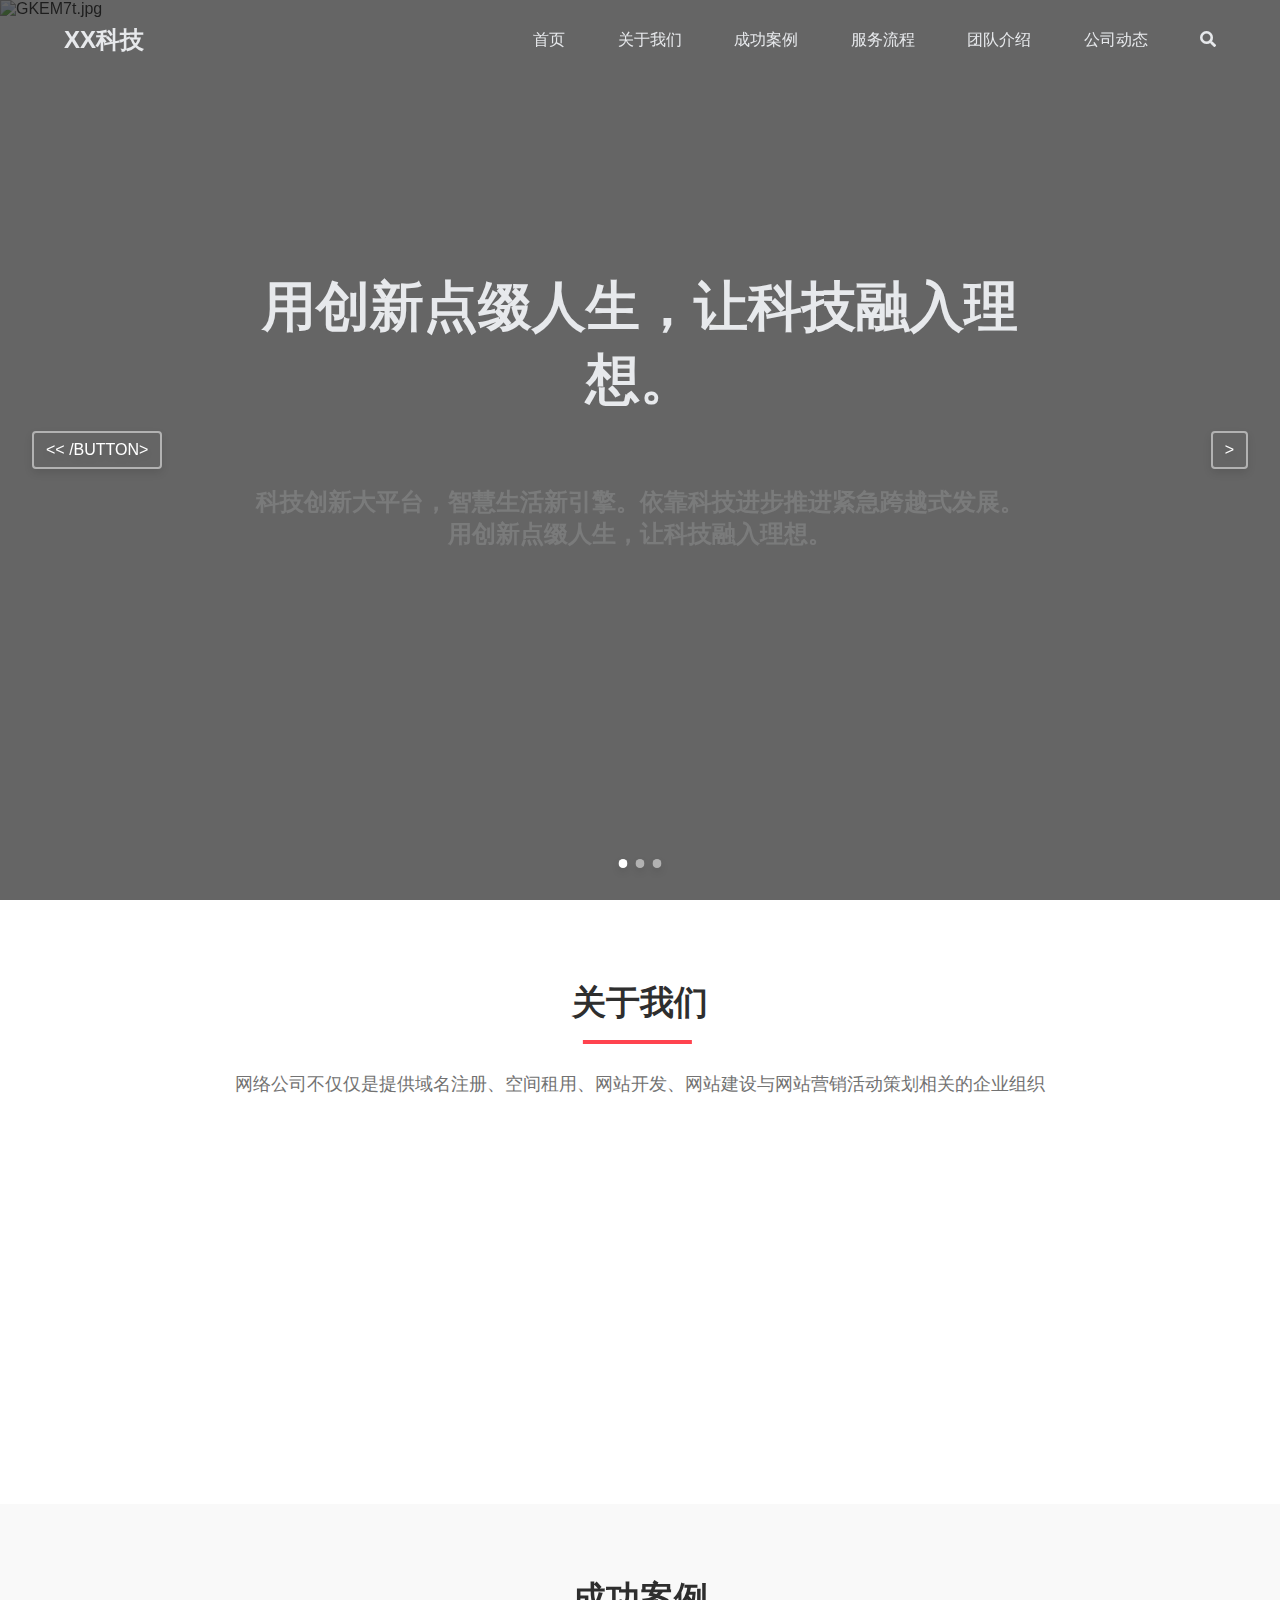
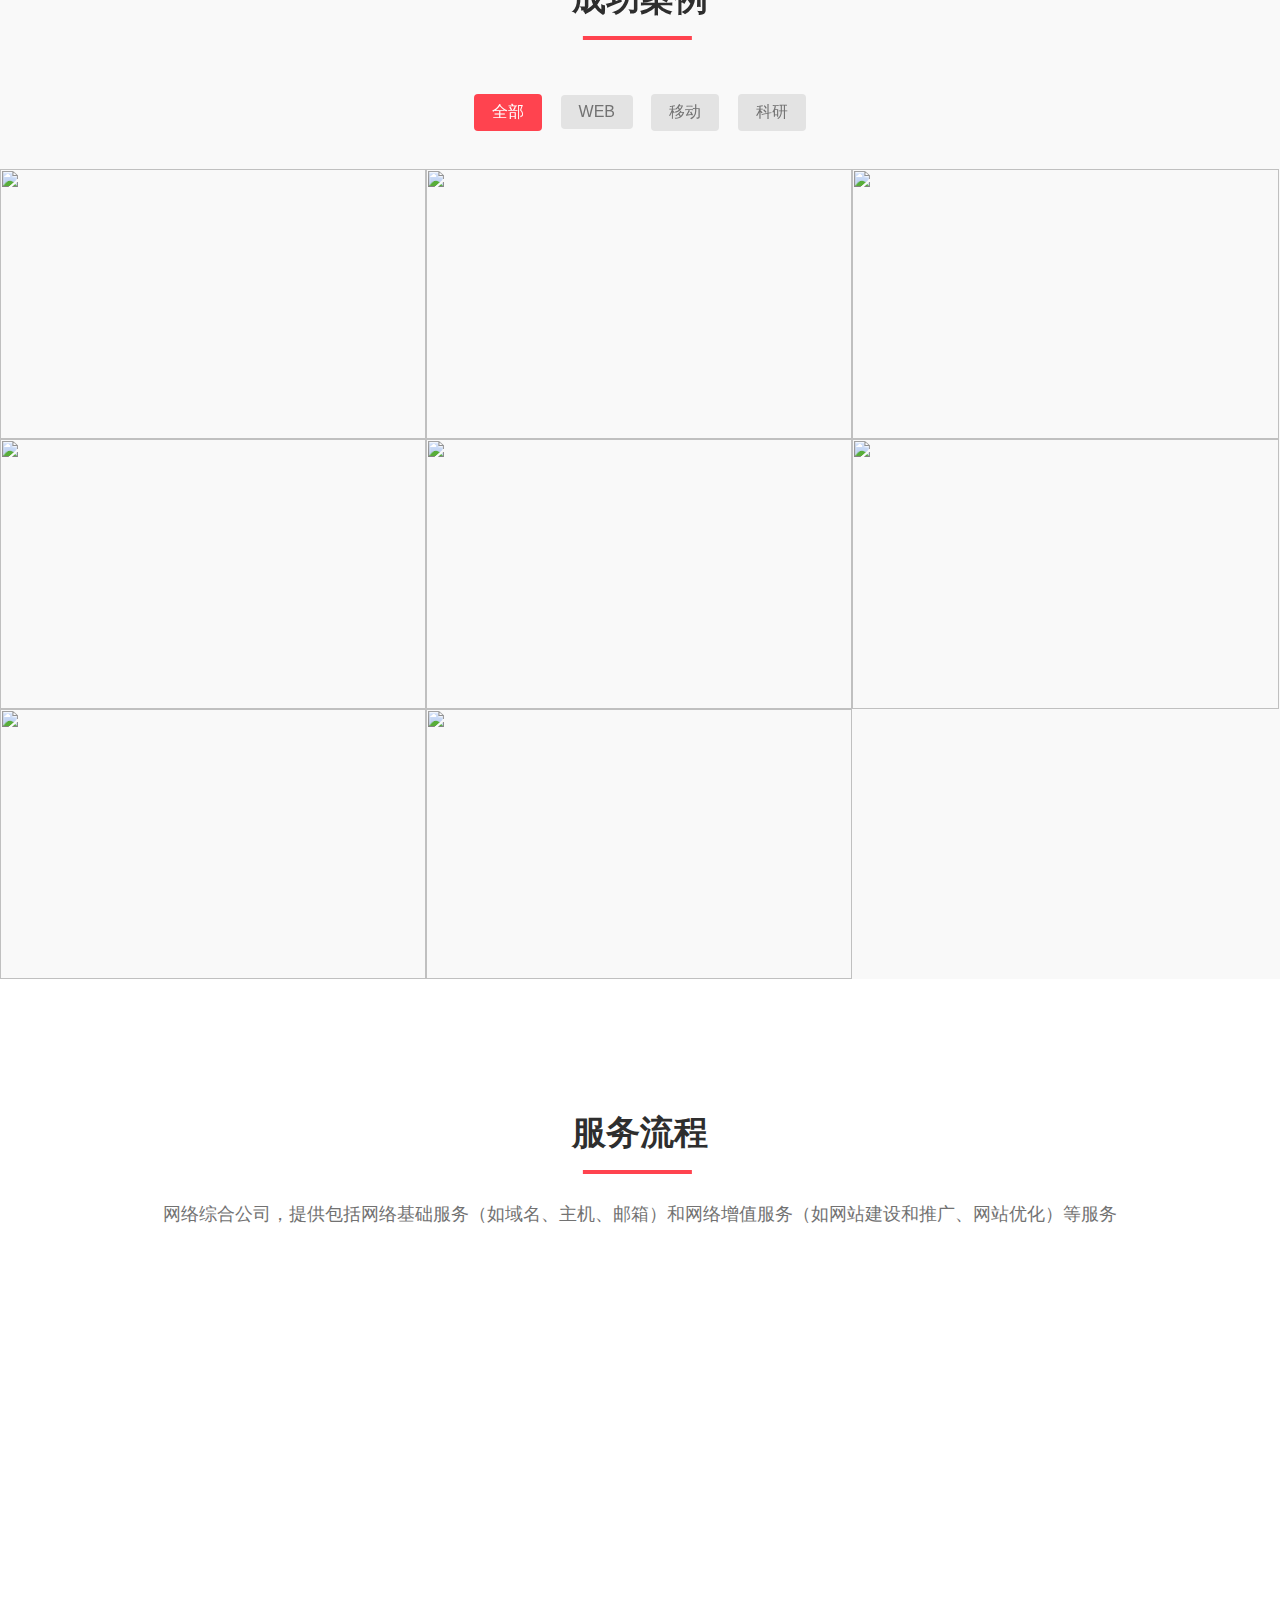
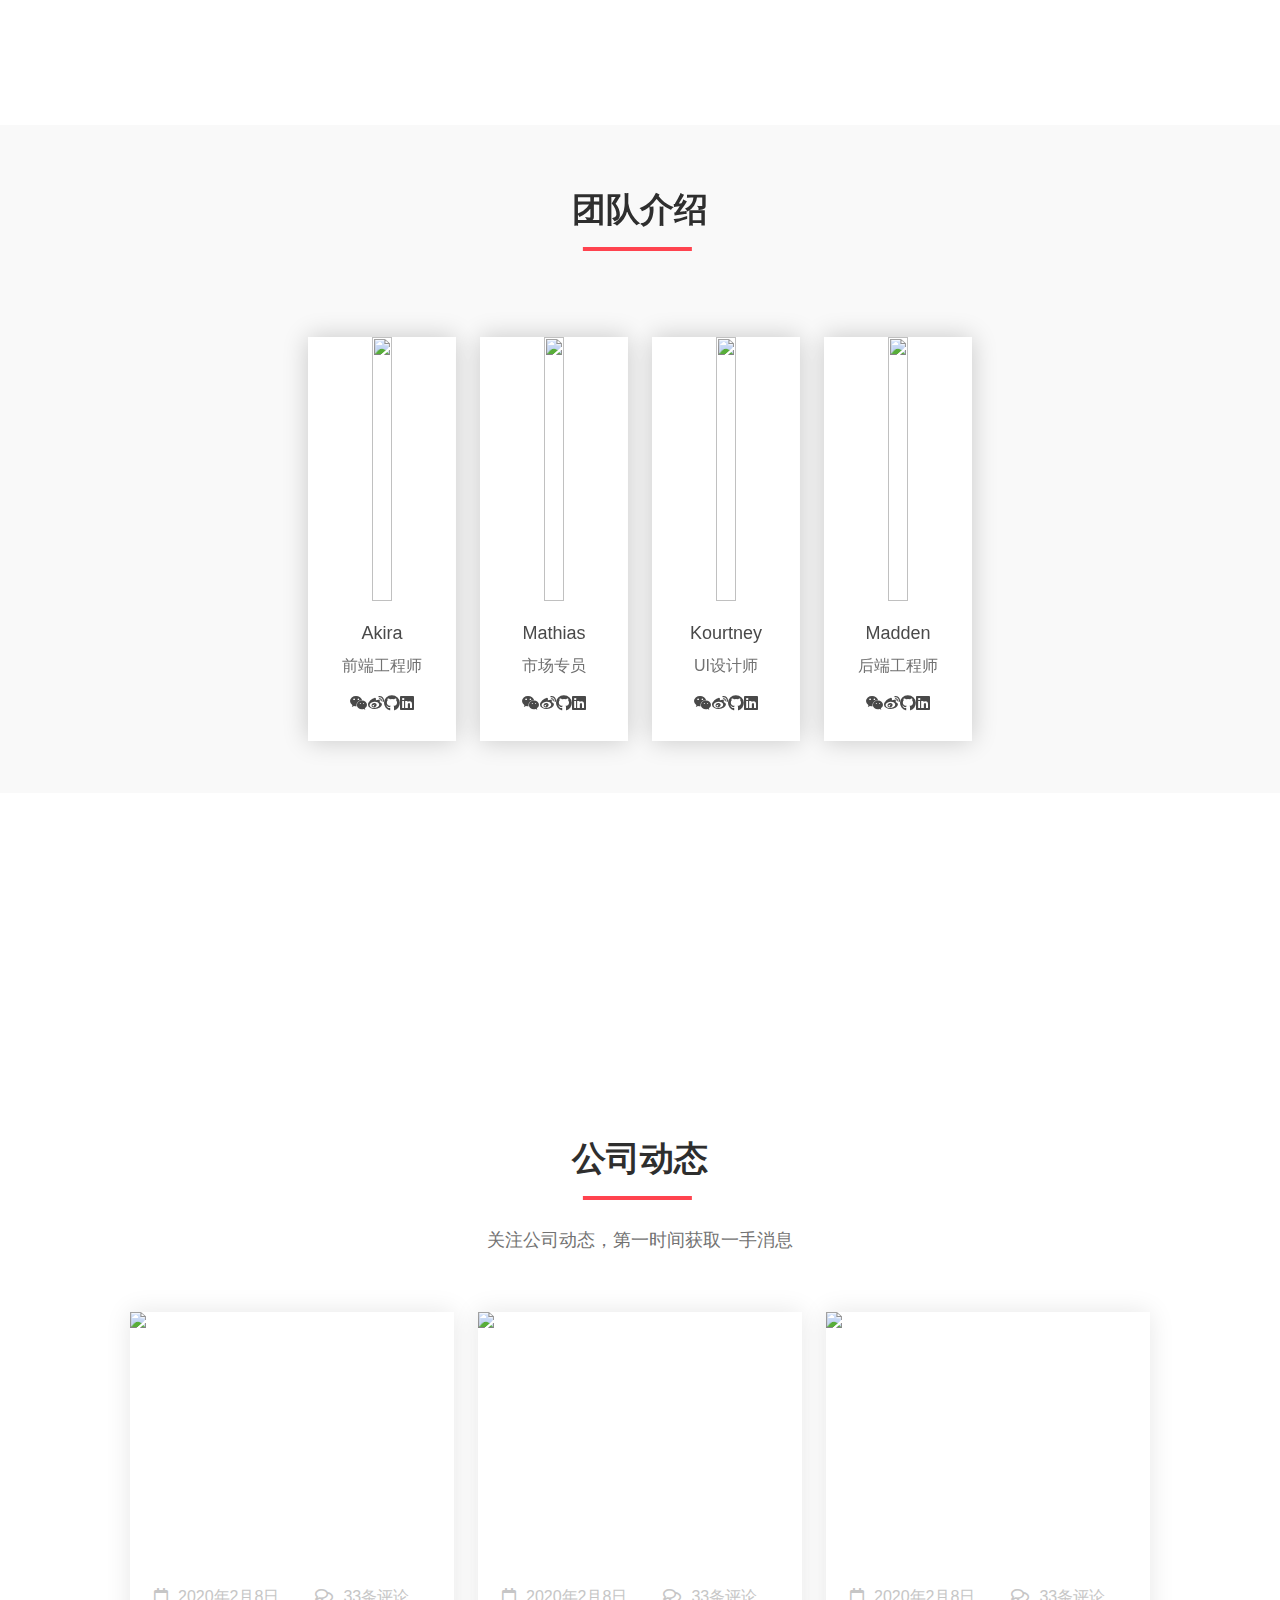
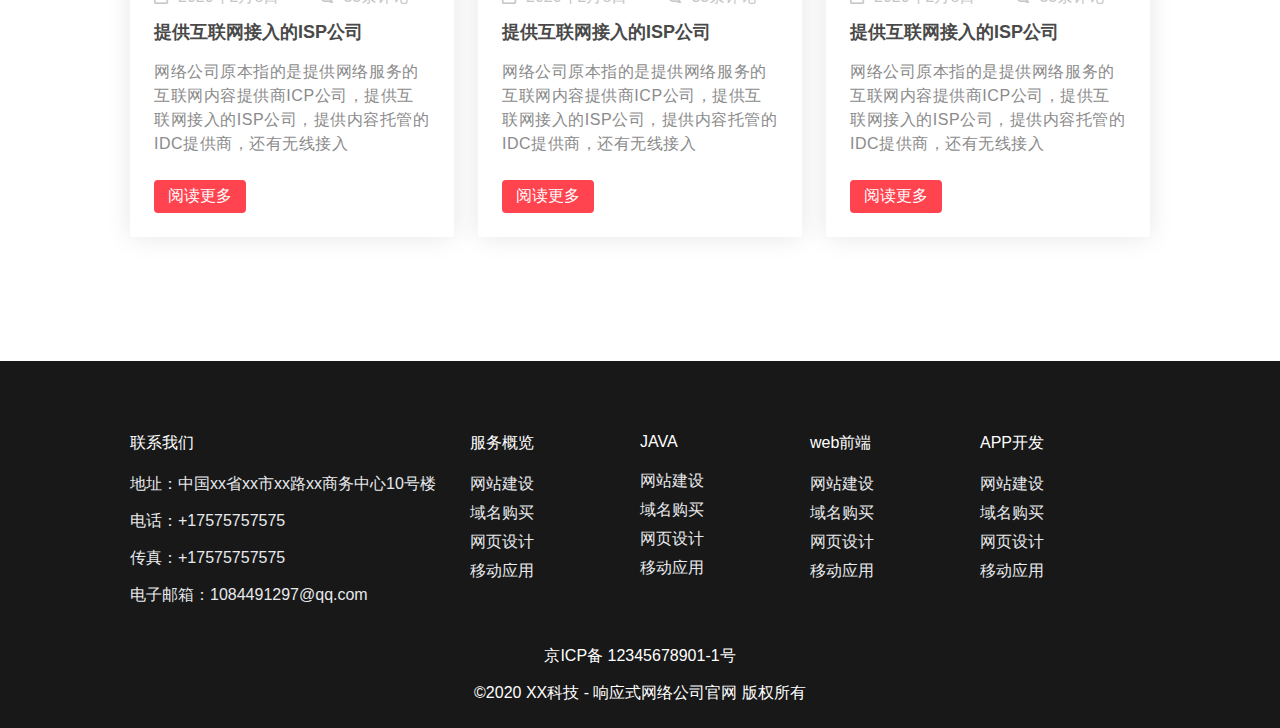
==== commit 11efa60e: "新提交的信息" ====
--- a/index.html
+++ b/index.html
@@ -2,97 +2,97 @@
 <html lang="en">
 
 <head>
-  <meta charset="UTF-8">
-  <meta name="viewport" content="width=device-width, initial-scale=1.0">
-  <meta http-equiv="X-UA-Compatible" content="ie=edge">
-  <script src="./libs/scrollReveal//scrollreveal.min.js"></script>
-  <link href="https://cdn.bootcss.com/font-awesome/5.11.2/css/all.css" rel="stylesheet">
-  <link rel="stylesheet" href="libs/glide/glide.core.min.css">
-  <link rel="stylesheet" href="libs/glide/glide.theme.min.css">
-  <link rel="stylesheet" href="index.css">
-
-  <title>Document</title>
+    <meta charset="UTF-8">
+    <meta name="viewport" content="width=device-width, initial-scale=1.0">
+    <meta http-equiv="X-UA-Compatible" content="ie=edge">
+    <script src="./libs/scrollReveal//scrollreveal.min.js"></script>
+    <link href="https://cdn.bootcss.com/font-awesome/5.11.2/css/all.css" rel="stylesheet">
+    <link rel="stylesheet" href="libs/glide/glide.core.min.css">
+    <link rel="stylesheet" href="libs/glide/glide.theme.min.css">
+    <link rel="stylesheet" href="index.css">
+
+    <title>Document</title>
 </head>
 
 <body>
-  <!-- 头部 -->
-  <header>
-    <div class="logo"><a href="">XX科技</a></div>
-    <nav>
-      <a href="#home">首页</a>
-      <a href="#about-us">关于我们</a>
-      <a href="#showcases">成功案例</a>
-      <a href="#service">服务流程</a>
-      <a href="#team-intro">团队介绍</a>
-      <a href="#company-activities">公司动态</a>
-      <a href=""><i class="fas fa-search"></i></a>
-      <!-- <div class="burger">
+    <!-- 头部 -->
+    <header>
+        <div class="logo"><a href="">XX科技</a></div>
+        <nav>
+            <a href="#home">首页</a>
+            <a href="#about-us">关于我们</a>
+            <a href="#showcases">成功案例</a>
+            <a href="#service">服务流程</a>
+            <a href="#team-intro">团队介绍</a>
+            <a href="#company-activities">公司动态</a>
+            <a href=""><i class="fas fa-search"></i></a>
+            <!-- <div class="burger">
         <div class="top-line"></div>
         <div class="middle-line"></div>
         <div class="bottom-line"></div>
       </div> -->
-    </nav>
-    <!-- 折叠按钮 -->
-    <div class="burger">
-      <div class="burger-line1"></div>
-      <div class="burger-line2"></div>
-      <div class="burger-line3"></div>
+        </nav>
+        <!-- 折叠按钮 -->
+        <div class="burger">
+            <div class="burger-line1"></div>
+            <div class="burger-line2"></div>
+            <div class="burger-line3"></div>
+        </div>
+    </header>
+    <!-- 轮播 -->
+    <div id="home" class="glide">
+        <div class="glide__track" data-glide-el="track">
+            <div class="glide__slides">
+                <div class="glide__slide">
+                    <!-- 文字 -->
+                    <div class="slide-caption">
+                        <h1>用创新点缀人生，让科技融入理想。</h1>
+                        <h3>科技创新大平台，智慧生活新引擎。依靠科技进步推进紧急跨越式发展。用创新点缀人生，让科技融入理想。</h3>
+                        <button class="explore-btn">探索更多</button>
+                    </div>
+                    <!-- 遮罩层 -->
+                    <div class="backdrop"></div>
+                    <img src="https://s1.ax1x.com/2020/03/31/GKEM7t.md.jpg" alt="GKEM7t.jpg" border="0" />
+                </div>
+                <!--  -->
+                <div class="glide__slide">
+                    <!-- 文字 -->
+                    <div class="slide-caption left">
+                        <h1>科技改变世界</h1>
+                        <h3>立足科学发展，着力自主创新。加速科技进步，为全市经济社会发展提供有力支撑。凝聚科技创意，成就创新梦想。</h3>
+                        <button class="explore-btn">探索更多</button>
+                        <!-- 遮罩层 -->
+
+                    </div>
+                    <div class="backdrop"></div>
+                    <img src="https://s1.ax1x.com/2020/03/31/GKE2u9.md.jpg" alt="GKE2u9.jpg" border="0" />
+                </div>
+                <div class="glide__slide">
+                    <!-- 文字 -->
+                    <div class="slide-caption left">
+                        <h1>APP开发多功能模式</h1>
+                        <h3>产品列表展示、积分优惠券、活动信息推送、一键呼叫、LBS定位导航、基于（微博、微信、短信）的分享、便捷支付等，我们能实现上百个手机APP开发功能，全面满足不同行业APP开发的多样化需求。</h3>
+                        <button class="explore-btn">探索更多</button>
+                        <!-- 遮罩层 -->
+
+                    </div>
+                    <div class="backdrop"></div>
+                    <img src="https://s1.ax1x.com/2020/03/31/GKE6c4.md.jpg" alt="GKE6c4.jpg" border="0" />
+                </div>
+            </div>
+            <div class="glide__arrows" data-glide-el="controls">
+                <button class="glide__arrow glide__arrow--left" data-glide-dir="<">
+          << /button> <button class="glide__arrow glide__arrow--right" data-glide-dir=">">>
+            </button>
+            </div>
+            <div class="glide__bullets" data-glide-el="controls[nav]">
+                <button class="glide__bullet" data-glide-dir="=0"></button>
+                <button class="glide__bullet" data-glide-dir="=1"></button>
+                <button class="glide__bullet" data-glide-dir="=2"></button>
+            </div>
+        </div>
     </div>
-  </header>
-  <!-- 轮播 -->
-  <div id="home" class="glide">
-    <div class="glide__track" data-glide-el="track">
-      <div class="glide__slides">
-        <div class="glide__slide">
-          <!-- 文字 -->
-          <div class="slide-caption">
-            <h1>用创新点缀人生，让科技融入理想。</h1>
-            <h3>科技创新大平台，智慧生活新引擎。依靠科技进步推进紧急跨越式发展。用创新点缀人生，让科技融入理想。</h3>
-            <button class="explore-btn">探索更多</button>
-          </div>
-          <!-- 遮罩层 -->
-          <div class="backdrop"></div>
-          <img src="./images/working-in-a-group-6224.jpg" alt="" srcset="">
-        </div>
-        <!--  -->
-        <div class="glide__slide">
-          <!-- 文字 -->
-          <div class="slide-caption left">
-            <h1>科技改变世界</h1>
-            <h3>立足科学发展，着力自主创新。加速科技进步，为全市经济社会发展提供有力支撑。凝聚科技创意，成就创新梦想。</h3>
-            <button class="explore-btn">探索更多</button>
-            <!-- 遮罩层 -->
-
-          </div>
-          <div class="backdrop"></div>
-          <img src="./images/adult-business-computer-contemporary-380769.jpg" alt="" srcset="">
-        </div>
-        <div class="glide__slide">
-          <!-- 文字 -->
-          <div class="slide-caption left">
-            <h1>APP开发多功能模式</h1>
-            <h3>产品列表展示、积分优惠券、活动信息推送、一键呼叫、LBS定位导航、基于（微博、微信、短信）的分享、便捷支付等，我们能实现上百个手机APP开发功能，全面满足不同行业APP开发的多样化需求。</h3>
-            <button class="explore-btn">探索更多</button>
-            <!-- 遮罩层 -->
-
-          </div>
-          <div class="backdrop"></div>
-          <img src="./images/people-coffee-tea-meeting.jpg" alt="" srcset="">
-        </div>
-      </div>
-      <div class="glide__arrows" data-glide-el="controls">
-        <button class="glide__arrow glide__arrow--left" data-glide-dir="<">
-          <</button> <button class="glide__arrow glide__arrow--right" data-glide-dir=">">>
-        </button>
-      </div>
-      <div class="glide__bullets" data-glide-el="controls[nav]">
-        <button class="glide__bullet" data-glide-dir="=0"></button>
-        <button class="glide__bullet" data-glide-dir="=1"></button>
-        <button class="glide__bullet" data-glide-dir="=2"></button>
-      </div>
-    </div>
-  </div>
-  <!-- <section class="services">
+    <!-- <section class="services">
     <div class="container grid-3 center">
       <div>
         <img src="./images/wf_B站.png" alt="">
@@ -117,120 +117,120 @@
       </div>
     </div>
   </section> -->
-  <!-- 内容区域 -->
-  <div class="content-wrapper">
-    <!-- 关于我们 -->
-    <section id="about-us" class="about-us">
-      <h2 class="title1">关于我们</h2>
-      <p class="intro">网络公司不仅仅是提供域名注册、空间租用、网站开发、网站建设与网站营销活动策划相关的企业组织</p>
-      <div class="features">
-        <div class="feature">
-          <i class="fas fa-lightbulb"></i>
-          <h4 class="feature-title">品牌创意</h4>
-          <p class="feature-content">为企业设计独特的并能完美呈现企业价值观的视觉</p>
-        </div>
-        <div class="feature">
-          <i class="fas fa-chart-line"></i>
-          <h4 class="feature-title">整合营销</h4>
-          <p class="feature-content">通过市场进入分析、制定网站营销战略、网络营销实施</p>
-        </div>
-        <div class="feature">
-          <i class="fas fa-shopping-cart"></i>
-          <h4 class="feature-title">电子商务</h4>
-          <p class="feature-content">根据企业需求，开设不同的销售渠道，通过网上直销</p>
-        </div>
-        <div class="feature">
-          <i class="fas fa-desktop"></i>
-          <h4 class="feature-title">网页设计</h4>
-          <p class="feature-content">通过网站建设、智能建站、域名主机、企业邮箱</p>
-        </div>
-        <div class="feature">
-          <i class="fas fa-tachometer-alt"></i>
-          <h4 class="feature-title">网站优化</h4>
-          <p class="feature-content">网站推广是指将网站推广到国内各大知名网站和搜索引擎</p>
-        </div>
-        <div class="feature">
-          <i class="fas fa-cloud"></i>
-          <h4 class="feature-title">网站架设</h4>
-          <p class="feature-content">通过绑定域名和服务器，把网站展现给全世界</p>
-        </div>
-      </div>
-    </section>
-    <!-- 成功案例 -->
-    <section id="showcases" class="showcases section-bg">
-      <h2 class="title1">成功案例</h2>
-      <div class="filter-btns">
-        <button class="filter-btn active" data-filter="*">全部</button>
-        <button class="filter-btn" data-filter=".web">WEB</button>
-        <button class="filter-btn" data-filter=".mobile">移动</button>
-        <button class="filter-btn" data-filter=".science">科研</button>
-      </div>
-      <div class="cases">
-        <div class="case-item web science">
-          <img src="./images/turned-on-black-laptop-computer-on-table-2148217.jpg" alt="">
-        </div>
-        <div class="case-item web science">
-          <img src="./images//apple-laptop-notebook-office-39284.jpg" alt="">
-        </div>
-        <div class="case-item mobile">
-          <img src="./images/person-using-black-and-white-smartphone-and-holding-blue-230544.jpg" alt="">
-        </div>
-        <div class="case-item web science">
-          <img src="./images/macbook-laptop-smartphone-apple-7358.jpg" alt="">
-        </div>
-        <div class="case-item web science">
-          <img src="./images/information-sign-on-shelf-251225.jpg" alt="">
-        </div>
-        <div class="case-item mobile">
-          <img src="./images/black-samsung-tablet-display-google-browser-on-screen-218717.jpg" alt="">
-        </div>
-        <div class="case-item web">
-          <img src="./images/turned-on-gray-laptop-computer-on-table-699459.jpg" alt="">
-        </div>
-        <div class="case-item web">
-          <img src="./images/blur-business-coffee-commerce-273222.jpg" alt="">
-        </div>
-      </div>
-    </section>
-    <!-- 服务流程 -->
-    <section id="service" class="service">
-      <h2 class="title1">服务流程</h2>
-      <p class="intro">网络综合公司，提供包括网络基础服务（如域名、主机、邮箱）和网络增值服务（如网站建设和推广、网站优化）等服务</p>
-      <div class="services">
-        <div class="service-item">
-          <i class="fas fa-comments"></i>
-          <h2 class="service-title">需求沟通</h2>
-          <p class="service-content">客户提出网站建设的基本需求、包括设计要求及功能要求</p>
-        </div>
-        <div class="service-item">
-          <i class="fas fa-hammer"></i>
-          <h2 class="service-title">项目评估</h2>
-          <p class="service-content">客户提出网站建设的基本需求、包括设计要求及功能要求</p>
-        </div>
-        <div class="service-item">
-          <i class="fas fa-file-signature"></i>
-          <h2 class="service-title">签订合同</h2>
-          <p class="service-content">客户提出网站建设的基本需求、包括设计要求及功能要求</p>
-        </div>
-        <div class="service-item">
-          <i class="fas fa-user"></i>
-          <h2 class="service-title">提案阶段</h2>
-          <p class="service-content">客户提出网站建设的基本需求、包括设计要求及功能要求</p>
-        </div>
-        <div class="service-item">
-          <i class="fas fa-chalkboard-teacher"></i>
-          <h2 class="service-title">制作阶段</h2>
-          <p class="service-content">客户提出网站建设的基本需求、包括设计要求及功能要求</p>
-        </div>
-        <div class="service-item">
-          <i class="fas fa-user-check"></i>
-          <h2 class="service-title">网站验收</h2>
-          <p class="service-content">客户提出网站建设的基本需求、包括设计要求及功能要求</p>
-        </div>
-      </div>
-    </section>
-    <!-- 团队介绍 -->
-    <!-- <section class="team">
+    <!-- 内容区域 -->
+    <div class="content-wrapper">
+        <!-- 关于我们 -->
+        <section id="about-us" class="about-us">
+            <h2 class="title1">关于我们</h2>
+            <p class="intro">网络公司不仅仅是提供域名注册、空间租用、网站开发、网站建设与网站营销活动策划相关的企业组织</p>
+            <div class="features">
+                <div class="feature">
+                    <i class="fas fa-lightbulb"></i>
+                    <h4 class="feature-title">品牌创意</h4>
+                    <p class="feature-content">为企业设计独特的并能完美呈现企业价值观的视觉</p>
+                </div>
+                <div class="feature">
+                    <i class="fas fa-chart-line"></i>
+                    <h4 class="feature-title">整合营销</h4>
+                    <p class="feature-content">通过市场进入分析、制定网站营销战略、网络营销实施</p>
+                </div>
+                <div class="feature">
+                    <i class="fas fa-shopping-cart"></i>
+                    <h4 class="feature-title">电子商务</h4>
+                    <p class="feature-content">根据企业需求，开设不同的销售渠道，通过网上直销</p>
+                </div>
+                <div class="feature">
+                    <i class="fas fa-desktop"></i>
+                    <h4 class="feature-title">网页设计</h4>
+                    <p class="feature-content">通过网站建设、智能建站、域名主机、企业邮箱</p>
+                </div>
+                <div class="feature">
+                    <i class="fas fa-tachometer-alt"></i>
+                    <h4 class="feature-title">网站优化</h4>
+                    <p class="feature-content">网站推广是指将网站推广到国内各大知名网站和搜索引擎</p>
+                </div>
+                <div class="feature">
+                    <i class="fas fa-cloud"></i>
+                    <h4 class="feature-title">网站架设</h4>
+                    <p class="feature-content">通过绑定域名和服务器，把网站展现给全世界</p>
+                </div>
+            </div>
+        </section>
+        <!-- 成功案例 -->
+        <section id="showcases" class="showcases section-bg">
+            <h2 class="title1">成功案例</h2>
+            <div class="filter-btns">
+                <button class="filter-btn active" data-filter="*">全部</button>
+                <button class="filter-btn" data-filter=".web">WEB</button>
+                <button class="filter-btn" data-filter=".mobile">移动</button>
+                <button class="filter-btn" data-filter=".science">科研</button>
+            </div>
+            <div class="cases">
+                <div class="case-item web science">
+                    <img src="https://s1.ax1x.com/2020/03/31/GKE7ge.md.jpg" border="0" />
+                </div>
+                <div class="case-item web science">
+                    <img src="https://s1.ax1x.com/2020/03/31/GKELDA.md.jpg" border="0" />
+                </div>
+                <div class="case-item mobile">
+                    <img src="https://s1.ax1x.com/2020/03/31/GKET3D.md.jpg" border="0">
+                </div>
+                <div class="case-item web science">
+                    <img src="https://s1.ax1x.com/2020/03/31/GKVu2F.md.jpg" border="0" />
+                </div>
+                <div class="case-item web science">
+                    <img src="https://s1.ax1x.com/2020/03/31/GKVU2D.md.jpg" border="0" />
+                </div>
+                <div class="case-item mobile">
+                    <img src="https://s1.ax1x.com/2020/03/31/GKVrVI.md.jpg" border="0" />
+                </div>
+                <div class="case-item web">
+                    <img src="https://s1.ax1x.com/2020/03/31/GKVbGT.md.jpg" border="0" />
+                </div>
+                <div class="case-item web">
+                    <img src="https://s1.ax1x.com/2020/03/31/GKZiRO.md.jpg" border="0" />
+                </div>
+            </div>
+        </section>
+        <!-- 服务流程 -->
+        <section id="service" class="service">
+            <h2 class="title1">服务流程</h2>
+            <p class="intro">网络综合公司，提供包括网络基础服务（如域名、主机、邮箱）和网络增值服务（如网站建设和推广、网站优化）等服务</p>
+            <div class="services">
+                <div class="service-item">
+                    <i class="fas fa-comments"></i>
+                    <h2 class="service-title">需求沟通</h2>
+                    <p class="service-content">客户提出网站建设的基本需求、包括设计要求及功能要求</p>
+                </div>
+                <div class="service-item">
+                    <i class="fas fa-hammer"></i>
+                    <h2 class="service-title">项目评估</h2>
+                    <p class="service-content">客户提出网站建设的基本需求、包括设计要求及功能要求</p>
+                </div>
+                <div class="service-item">
+                    <i class="fas fa-file-signature"></i>
+                    <h2 class="service-title">签订合同</h2>
+                    <p class="service-content">客户提出网站建设的基本需求、包括设计要求及功能要求</p>
+                </div>
+                <div class="service-item">
+                    <i class="fas fa-user"></i>
+                    <h2 class="service-title">提案阶段</h2>
+                    <p class="service-content">客户提出网站建设的基本需求、包括设计要求及功能要求</p>
+                </div>
+                <div class="service-item">
+                    <i class="fas fa-chalkboard-teacher"></i>
+                    <h2 class="service-title">制作阶段</h2>
+                    <p class="service-content">客户提出网站建设的基本需求、包括设计要求及功能要求</p>
+                </div>
+                <div class="service-item">
+                    <i class="fas fa-user-check"></i>
+                    <h2 class="service-title">网站验收</h2>
+                    <p class="service-content">客户提出网站建设的基本需求、包括设计要求及功能要求</p>
+                </div>
+            </div>
+        </section>
+        <!-- 团队介绍 -->
+        <!-- <section class="team">
       <h2 class="title1">团队介绍</h2>
 
       <div class="persols">
@@ -276,219 +276,222 @@
         </div>
       </div>
     </section> -->
-    <section id="team-intro" class="team-intro section-bg">
-      <h2 class="title1">团队介绍</h2>
-      <div class="team-members">
-        <div class="team-member">
-          <div class="perfile-image">
-            <img src="./images/pexels-photo-1587009.jpeg" alt="">
-          </div>
-          <h4 class="name">Akira</h4>
-          <p class="position">前端工程师</p>
-          <ul class="social-links">
-            <li><a href=""><i class="fab fa-weixin"></i></a></li>
-            <li><a href=""><i class="fab fa-weibo"></i></a></li>
-            <li><a href=""><i class="fab fa-github"></i></a></li>
-            <li><a href=""><i class="fab fa-linkedin"></i></a></li>
-          </ul>
-        </div>
-        <div class="team-member">
-          <div class="perfile-image">
-            <img src="./images/selective-focus-photograph-of-man-wearing-gray-suit-jacket-1138903.jpg" alt="">
-          </div>
-          <h4 class="name">Mathias</h4>
-          <p class="position">市场专员</p>
-          <ul class="social-links">
-            <li><a href=""><i class="fab fa-weixin"></i></a></li>
-            <li><a href=""><i class="fab fa-weibo"></i></a></li>
-            <li><a href=""><i class="fab fa-github"></i></a></li>
-            <li><a href=""><i class="fab fa-linkedin"></i></a></li>
-          </ul>
-        </div>
-        <div class="team-member">
-          <div class="perfile-image">
-            <img src="./images/adult-beard-boy-casual-220453.jpg" alt="">
-          </div>
-          <h4 class="name">Kourtney</h4>
-          <p class="position">UI设计师</p>
-          <ul class="social-links">
-            <li><a href=""><i class="fab fa-weixin"></i></a></li>
-            <li><a href=""><i class="fab fa-weibo"></i></a></li>
-            <li><a href=""><i class="fab fa-github"></i></a></li>
-            <li><a href=""><i class="fab fa-linkedin"></i></a></li>
-          </ul>
-        </div>
-        <div class="team-member">
-          <div class="perfile-image">
-            <img src="./images/man-wearing-a-jacket-sitting-on-brown-wooden-crate-594610.jpg" alt="">
-          </div>
-          <h4 class="name">Madden</h4>
-          <p class="position">后端工程师</p>
-          <ul class="social-links">
-            <li><a href=""><i class="fab fa-weixin"></i></a></li>
-            <li><a href=""><i class="fab fa-weibo"></i></a></li>
-            <li><a href=""><i class="fab fa-github"></i></a></li>
-            <li><a href=""><i class="fab fa-linkedin"></i></a></li>
-          </ul>
-        </div>
-
-      </div>
-    </section>
-    <!-- 数据区域 -->
-    <section class="data-section">
-      <div class="data-piece">
-        <i class="fas fa-code">
+        <section id="team-intro" class="team-intro section-bg">
+            <h2 class="title1">团队介绍</h2>
+            <div class="team-members">
+                <div class="team-member">
+                    <div class="perfile-image">
+
+
+                        <img src="https://s1.ax1x.com/2020/03/31/GKZmdI.jpg" border="0">
+
+                    </div>
+                    <h4 class="name">Akira</h4>
+                    <p class="position">前端工程师</p>
+                    <ul class="social-links">
+                        <li><a href=""><i class="fab fa-weixin"></i></a></li>
+                        <li><a href=""><i class="fab fa-weibo"></i></a></li>
+                        <li><a href=""><i class="fab fa-github"></i></a></li>
+                        <li><a href=""><i class="fab fa-linkedin"></i></a></li>
+                    </ul>
+                </div>
+                <div class="team-member">
+                    <div class="perfile-image">
+                        <img src="https://s1.ax1x.com/2020/03/31/GKZeeA.md.jpg" border="0">
+                    </div>
+                    <h4 class="name">Mathias</h4>
+                    <p class="position">市场专员</p>
+                    <ul class="social-links">
+                        <li><a href=""><i class="fab fa-weixin"></i></a></li>
+                        <li><a href=""><i class="fab fa-weibo"></i></a></li>
+                        <li><a href=""><i class="fab fa-github"></i></a></li>
+                        <li><a href=""><i class="fab fa-linkedin"></i></a></li>
+                    </ul>
+                </div>
+                <div class="team-member">
+                    <div class="perfile-image">
+                        <img src="https://s1.ax1x.com/2020/03/31/GKZQW8.md.jpg" border="0">
+                    </div>
+                    <h4 class="name">Kourtney</h4>
+                    <p class="position">UI设计师</p>
+                    <ul class="social-links">
+                        <li><a href=""><i class="fab fa-weixin"></i></a></li>
+                        <li><a href=""><i class="fab fa-weibo"></i></a></li>
+                        <li><a href=""><i class="fab fa-github"></i></a></li>
+                        <li><a href=""><i class="fab fa-linkedin"></i></a></li>
+                    </ul>
+                </div>
+                <div class="team-member">
+                    <div class="perfile-image">
+                        <img src="https://s1.ax1x.com/2020/03/31/GKZKFP.md.jpg" border="0">
+                    </div>
+                    <h4 class="name">Madden</h4>
+                    <p class="position">后端工程师</p>
+                    <ul class="social-links">
+                        <li><a href=""><i class="fab fa-weixin"></i></a></li>
+                        <li><a href=""><i class="fab fa-weibo"></i></a></li>
+                        <li><a href=""><i class="fab fa-github"></i></a></li>
+                        <li><a href=""><i class="fab fa-linkedin"></i></a></li>
+                    </ul>
+                </div>
+
+            </div>
+        </section>
+        <!-- 数据区域 -->
+        <section class="data-section">
+            <div class="data-piece">
+                <i class="fas fa-code">
           <div class="num">
             156
           </div>
           <div class="data-desc">行代码</div>
         </i>
-      </div>
-      <div class="data-piece">
-        <i class="fas fa-award">
+            </div>
+            <div class="data-piece">
+                <i class="fas fa-award">
           <div class="num">
             288
           </div>
           <div class="data-desc">个奖项</div>
         </i>
-      </div>
-      <div class="data-piece">
-        <i class="fas fa-laugh-wink">
+            </div>
+            <div class="data-piece">
+                <i class="fas fa-laugh-wink">
           <div class="num">
             1588
           </div>
           <div class="data-desc">位客户</div>
         </i>
-      </div>
-      <div class="data-piece">
-        <i class="fas fa-folder">
+            </div>
+            <div class="data-piece">
+                <i class="fas fa-folder">
           <div class="num">
             200
           </div>
           <div class="data-desc">个项目</div>
         </i>
-      </div>
-    </section>
-    <!-- 公司动态 -->
-    <section id="company-activities" class="company-activities">
-      <h2 class="title1">公司动态</h2>
-      <p class="intro">关注公司动态，第一时间获取一手消息</p>
-      <div class="activities">
-        <div class="activity">
-          <div class="act-image-wrapper">
-            <img src="/images//turned-on-black-laptop-computer-on-table-2148217.jpg" alt="">
-          </div>
-          <div class="meta">
-            <p class="date-published">
-              <i class="far fa-calendar"></i>2020年2月8日
+            </div>
+        </section>
+        <!-- 公司动态 -->
+        <section id="company-activities" class="company-activities">
+            <h2 class="title1">公司动态</h2>
+            <p class="intro">关注公司动态，第一时间获取一手消息</p>
+            <div class="activities">
+                <div class="activity">
+                    <div class="act-image-wrapper">
+                        <img src="https://s1.ax1x.com/2020/03/31/GKE7ge.md.jpg" border="0" />
+                    </div>
+                    <div class="meta">
+                        <p class="date-published">
+                            <i class="far fa-calendar"></i>2020年2月8日
+                        </p>
+                        <p class="comments"><i class="far fa-comments"></i>33条评论</p>
+                    </div>
+                    <h2 class="act-title">提供互联网接入的ISP公司</h2>
+                    <article>
+                        网络公司原本指的是提供网络服务的互联网内容提供商ICP公司，提供互联网接入的ISP公司，提供内容托管的IDC提供商，还有无线接入
+
+                    </article>
+                    <button class="read-more-btn">阅读更多</button>
+                </div>
+                <div class="activity">
+                    <div class="act-image-wrapper">
+                        <img src="https://s1.ax1x.com/2020/03/31/GKVu2F.md.jpg" border="0" />
+                    </div>
+                    <div class="meta">
+                        <p class="date-published">
+                            <i class="far fa-calendar"></i>2020年2月8日
+                        </p>
+                        <p class="comments"><i class="far fa-comments"></i>33条评论</p>
+                    </div>
+                    <h2 class="act-title">提供互联网接入的ISP公司</h2>
+                    <article>
+                        网络公司原本指的是提供网络服务的互联网内容提供商ICP公司，提供互联网接入的ISP公司，提供内容托管的IDC提供商，还有无线接入
+
+                    </article>
+                    <button class="read-more-btn">阅读更多</button>
+                </div>
+                <div class="activity">
+                    <div class="act-image-wrapper">
+                        <img src="https://s1.ax1x.com/2020/03/31/GKVU2D.md.jpg" border="0" />
+                    </div>
+                    <div class="meta">
+                        <p class="date-published">
+                            <i class="far fa-calendar"></i>2020年2月8日
+                        </p>
+                        <p class="comments"><i class="far fa-comments"></i>33条评论</p>
+                    </div>
+                    <h2 class="act-title">提供互联网接入的ISP公司</h2>
+                    <article>
+                        网络公司原本指的是提供网络服务的互联网内容提供商ICP公司，提供互联网接入的ISP公司，提供内容托管的IDC提供商，还有无线接入
+
+                    </article>
+                    <button class="read-more-btn">阅读更多</button>
+                </div>
+            </div>
+        </section>
+
+    </div>
+    <!-- 底部导航 -->
+    <footer>
+        <div class="footer-menus">
+            <div class="contact-us">
+                <p class="menu-title">联系我们</p>
+                <p>地址：中国xx省xx市xx路xx商务中心10号楼</p>
+                <p>电话：+17575757575</p>
+                <p>传真：+17575757575</p>
+                <p>电子邮箱：1084491297@qq.com</p>
+            </div>
+            <div class="service-menu footer-menu">
+                <p class="menu-title">服务概览</p>
+                <ul class="menu-items">
+                    <li><a href="">网站建设</a></li>
+                    <li><a href="">域名购买</a></li>
+                    <li><a href="">网页设计</a></li>
+                    <li><a href="">移动应用</a></li>
+                </ul>
+            </div>
+            <div class="service-menu footer-menu">
+                <p class="menu-title">JAVA</p>
+                <ul class="menu-items">
+                    <li><a href="">网站建设</a></li>
+                    <li><a href="">域名购买</a></li>
+                    <li><a href="">网页设计</a></li>
+                    <li><a href="">移动应用</a></li>
+                </ul>
+            </div>
+            <div class="service-menu footer-menu">
+                <p class="menu-title">web前端</p>
+                <ul class="menu-items">
+                    <li><a href="">网站建设</a></li>
+                    <li><a href="">域名购买</a></li>
+                    <li><a href="">网页设计</a></li>
+                    <li><a href="">移动应用</a></li>
+                </ul>
+            </div>
+            <div class="service-menu footer-menu">
+                <p class="menu-title">APP开发</p>
+                <ul class="menu-items">
+                    <li><a href="">网站建设</a></li>
+                    <li><a href="">域名购买</a></li>
+                    <li><a href="">网页设计</a></li>
+                    <li><a href="">移动应用</a></li>
+                </ul>
+            </div>
+            <p class="icp-info">
+                京ICP备 12345678901-1号
             </p>
-            <p class="comments"><i class="far fa-comments"></i>33条评论</p>
-          </div>
-          <h2 class="act-title">提供互联网接入的ISP公司</h2>
-          <article>
-            网络公司原本指的是提供网络服务的互联网内容提供商ICP公司，提供互联网接入的ISP公司，提供内容托管的IDC提供商，还有无线接入
-
-          </article>
-          <button class="read-more-btn">阅读更多</button>
-        </div>
-        <div class="activity">
-          <div class="act-image-wrapper">
-            <img src="./images/information-sign-on-shelf-251225.jpg" alt="">
-          </div>
-          <div class="meta">
-            <p class="date-published">
-              <i class="far fa-calendar"></i>2020年2月8日
-            </p>
-            <p class="comments"><i class="far fa-comments"></i>33条评论</p>
-          </div>
-          <h2 class="act-title">提供互联网接入的ISP公司</h2>
-          <article>
-            网络公司原本指的是提供网络服务的互联网内容提供商ICP公司，提供互联网接入的ISP公司，提供内容托管的IDC提供商，还有无线接入
-
-          </article>
-          <button class="read-more-btn">阅读更多</button>
-        </div>
-        <div class="activity">
-          <div class="act-image-wrapper">
-            <img src="./images/macbook-laptop-smartphone-apple-7358.jpg" alt="">
-          </div>
-          <div class="meta">
-            <p class="date-published">
-              <i class="far fa-calendar"></i>2020年2月8日
-            </p>
-            <p class="comments"><i class="far fa-comments"></i>33条评论</p>
-          </div>
-          <h2 class="act-title">提供互联网接入的ISP公司</h2>
-          <article>
-            网络公司原本指的是提供网络服务的互联网内容提供商ICP公司，提供互联网接入的ISP公司，提供内容托管的IDC提供商，还有无线接入
-
-          </article>
-          <button class="read-more-btn">阅读更多</button>
-        </div>
-      </div>
-    </section>
-
-  </div>
-  <!-- 底部导航 -->
-  <footer>
-    <div class="footer-menus">
-      <div class="contact-us">
-        <p class="menu-title">联系我们</p>
-        <p>地址：中国xx省xx市xx路xx商务中心10号楼</p>
-        <p>电话：+17575757575</p>
-        <p>传真：+17575757575</p>
-        <p>电子邮箱：1084491297@qq.com</p>
-      </div>
-      <div class="service-menu footer-menu">
-        <p class="menu-title">服务概览</p>
-        <ul class="menu-items">
-          <li><a href="">网站建设</a></li>
-          <li><a href="">域名购买</a></li>
-          <li><a href="">网页设计</a></li>
-          <li><a href="">移动应用</a></li>
-        </ul>
-      </div>
-      <div class="service-menu footer-menu">
-        <p class="menu-title">JAVA</p>
-        <ul class="menu-items">
-          <li><a href="">网站建设</a></li>
-          <li><a href="">域名购买</a></li>
-          <li><a href="">网页设计</a></li>
-          <li><a href="">移动应用</a></li>
-        </ul>
-      </div>
-      <div class="service-menu footer-menu">
-        <p class="menu-title">web前端</p>
-        <ul class="menu-items">
-          <li><a href="">网站建设</a></li>
-          <li><a href="">域名购买</a></li>
-          <li><a href="">网页设计</a></li>
-          <li><a href="">移动应用</a></li>
-        </ul>
-      </div>
-      <div class="service-menu footer-menu">
-        <p class="menu-title">APP开发</p>
-        <ul class="menu-items">
-          <li><a href="">网站建设</a></li>
-          <li><a href="">域名购买</a></li>
-          <li><a href="">网页设计</a></li>
-          <li><a href="">移动应用</a></li>
-        </ul>
-      </div>
-      <p class="icp-info">
-        京ICP备 12345678901-1号
-      </p>
-      <p class="rights">&copy;2020 XX科技 - 响应式网络公司官网 版权所有</p>
-      <div class="scrollToTop">
-        <a href="#home"><i class="fas fa-chevron-up"></i></a>
-      </div>
-    </div>
-  </footer>
-  <script src="libs/anime//anime.min.js"></script>
-  <script src="libs/glide/glide.min.js"></script>
-  <script src="libs/isotope/isotope.pkgd.min.js"></script>
-  <script src="./libs//smooth-scoll/smooth-scroll.polyfills.min.js"></script>
-  <script src="index.js"></script>
+            <p class="rights">&copy;2020 XX科技 - 响应式网络公司官网 版权所有</p>
+            <div class="scrollToTop">
+                <a href="#home"><i class="fas fa-chevron-up"></i></a>
+            </div>
+        </div>
+    </footer>
+    <script src="libs/anime//anime.min.js"></script>
+    <script src="libs/glide/glide.min.js"></script>
+    <script src="libs/isotope/isotope.pkgd.min.js"></script>
+    <script src="./libs//smooth-scoll/smooth-scroll.polyfills.min.js"></script>
+    <script src="index.js"></script>
 </body>
 
 </html>--- a/index.css
+++ b/index.css
@@ -1,179 +1,177 @@
 * {
-  padding    : 0;
-  margin     : 0;
-  font-size  : 16px;
-  box-sizing : border-box;
-  font-family: Helvetica, "PingFang SC", "Microsoft Yahei", sans-serif;
+    padding: 0;
+    margin: 0;
+    font-size: 16px;
+    box-sizing: border-box;
+    font-family: Helvetica, "PingFang SC", "Microsoft Yahei", sans-serif;
 }
 
 img {
-  width: 100%;
+    width: 100%;
 }
 
 :root {
-  --primary-color        : #ff434f;
-  --secondary-color      : #e3e3e3;
-  --text-color-linghtest : #e7e9ec;
-  --text-color-darker    : #2e2e2e;
-  --text-color-dark      : #494949;
-  --text-color-gray      : #8b8b8b;
-  --text-color-dark-gray : #727272;
-  --text-color-light-gray: #c6c6c6;
-  --backdrop-color       : rgba(42, 42, 42, 0.69);
+    --primary-color: #ff434f;
+    --secondary-color: #e3e3e3;
+    --text-color-linghtest: #e7e9ec;
+    --text-color-darker: #2e2e2e;
+    --text-color-dark: #494949;
+    --text-color-gray: #8b8b8b;
+    --text-color-dark-gray: #727272;
+    --text-color-light-gray: #c6c6c6;
+    --backdrop-color: rgba(42, 42, 42, 0.69);
 }
 
 header {
-  width                : 100%;
-  height               : 80px;
-  display              : grid;
-  padding              : 0 40px;
-  grid-template-columns: 1fr 2fr;
-  align-items          : center;
-  position             : relative;
-  z-index              : 200;
+    width: 100%;
+    height: 80px;
+    display: grid;
+    padding: 0 40px;
+    grid-template-columns: 1fr 2fr;
+    align-items: center;
+    position: relative;
+    z-index: 200;
 }
 
 .logo a {
-  font-size  : 24px;
-  font-weight: 600;
-  color      : var(--text-color-linghtest);
+    font-size: 24px;
+    font-weight: 600;
+    color: var(--text-color-linghtest);
 }
 
 header nav {
-  justify-self: end;
-  display     : block;
+    justify-self: end;
+    display: block;
 }
 
 header nav i {
-  color: var(--text-color-linghtest);
+    color: var(--text-color-linghtest);
 }
 
 header nav a,
 .logo a {
-  color          : var(--text-color-linghtest);
-  text-decoration: none;
-  margin         : 0 24px;
+    color: var(--text-color-linghtest);
+    text-decoration: none;
+    margin: 0 24px;
 }
 
 header nav a:hover,
 .logo a:hover {
-  color: var(--primary-color);
+    color: var(--primary-color);
 }
 
 header .burger {
-  justify-self: end;
-  display     : none;
+    justify-self: end;
+    display: none;
 }
 
 header.sticky {
-  position        : fixed;
-  background-color: #fff;
-  box-shadow      : 0 0 18px rgba(0, 0, 0, .2);
-  animation       : dropdown .5s ease-in-out forwards;
+    position: fixed;
+    background-color: #fff;
+    box-shadow: 0 0 18px rgba(0, 0, 0, .2);
+    animation: dropdown .5s ease-in-out forwards;
 }
 
 header.sticky .logo a,
 header.sticky nav a,
 header.sticky nav i {
-  color: var(--text-color-darker);
+    color: var(--text-color-darker);
 }
 
 header.sticky .logo a:hover,
 header.sticky nav a:hover,
 header.sticky nav i:hover {
-  color: var(--primary-color);
+    color: var(--primary-color);
 }
 
 @keyframes dropdown {
-  from {
-    transform: translateY(-100px);
-  }
-
-  to {
-    transform: translateY(0);
-  }
+    from {
+        transform: translateY(-100px);
+    }
+    to {
+        transform: translateY(0);
+    }
 }
 
 .burger div {
-  width           : 25px;
-  background-color: #dadbdd;
-  margin          : 4px;
-  height          : 3px;
+    width: 25px;
+    background-color: #dadbdd;
+    margin: 4px;
+    height: 3px;
 }
 
 .glide {
-  position: relative;
-  top     : -80px;
-  z-index : 50;
+    position: relative;
+    top: -80px;
+    z-index: 50;
 }
 
 .glide__slide img,
 .glide__slide video {
-  width     : 100vw;
-  height    : 100vh;
-  object-fit: cover;
+    width: 100vw;
+    height: 100vh;
+    object-fit: cover;
 }
 
 .slide-caption {
-  position  : absolute;
-  z-index   : 70;
-  color     : var(--text-color-linghtest);
-  text-align: center;
-  max-width : 60vw;
-
+    position: absolute;
+    z-index: 70;
+    color: var(--text-color-linghtest);
+    text-align: center;
+    max-width: 60vw;
 }
 
 .glide__slide {
-  display        : flex;
-  align-items    : center;
-  justify-content: center;
+    display: flex;
+    align-items: center;
+    justify-content: center;
 }
 
 .slide-caption h1 {
-  font-size  : 54px;
-  font-weight: 600;
-
+    font-size: 54px;
+    font-weight: 600;
 }
 
 .slide-caption h3 {
-  font-size: 24px;
-  margin   : 48px 0;
+    font-size: 24px;
+    margin: 48px 0;
 }
 
 .slide-caption.left {
-  max-width : 80vw;
-  text-align: left;
-}
-
-
+    max-width: 80vw;
+    text-align: left;
+}
 
 .slide-caption>* {
-  opacity: 0;
+    opacity: 0;
 }
 
 .backdrop {
-  background-color: var(--backdrop-color);
-  z-index         : 60;
-  position        : absolute;
-  width           : 100%;
-  height          : 100%;
-  left            : 0;
-  top             : 0;
-  opacity         : .5;
+    background-color: var(--backdrop-color);
+    z-index: 60;
+    position: absolute;
+    width: 100%;
+    height: 100%;
+    left: 0;
+    top: 0;
+    opacity: .5;
 }
 
 .explore-btn {
-  padding         : 14px 32px;
-  background-color: var(--primary-color);
-  border          : 0;
-  border-radius   : 4px;
-  color           : var(--text-color-linghtest);
-  font-size       : 18px;
-  cursor          : pointer;
-  outline         : none;
-}
+    padding: 14px 32px;
+    background-color: var(--primary-color);
+    border: 0;
+    border-radius: 4px;
+    color: var(--text-color-linghtest);
+    font-size: 18px;
+    cursor: pointer;
+    outline: none;
+}
+
 
 /* B站 腾讯课堂 网易云课堂 */
+
+
 /* .container {
   max-width          : 1200px;
   margin             : auto;
@@ -181,19 +179,25 @@
   padding            : 4rem 1rem;
 } */
 
+
 /* .container>div>p,
 .container>div>h3 {
   margin-top: 20px;
 } */
+
+
 /* .container>div>p{
   line-height: 24px;
 } */
+
 
 /* .grid-3 {
   display              : grid;
   grid-template-columns: repeat(3, 1fr);
   grid-gap             : 20px;
 } */
+
+
 /* 
 .grid-3 img {
   width : 100px;
@@ -201,6 +205,7 @@
 
 } */
 
+
 /* .center {
   text-align: center;
   margin    : auto;
@@ -208,200 +213,202 @@
 
 
 /* 通用样式 */
+
 .content-wrapper {
-  display        : flex;
-  align-items    : center;
-  justify-content: center;
-  flex-direction : column;
+    display: flex;
+    align-items: center;
+    justify-content: center;
+    flex-direction: column;
 }
 
 section {
-  display      : grid;
-  justify-items: center;
-  max-width    : 1180px;
-  padding      : 0 80px;
-
+    display: grid;
+    justify-items: center;
+    max-width: 1180px;
+    padding: 0 80px;
 }
 
 .title1 {
-  font-size: 34px;
-  color    : var(--text-color-darker);
+    font-size: 34px;
+    color: var(--text-color-darker);
 }
 
 .title1::after {
-  content         : "";
-  display         : block;
-  height          : 4px;
-  background-color: var(--primary-color);
-  width           : 80%;
-  transform       : translateX(10%);
-  margin-top      : 14px;
+    content: "";
+    display: block;
+    height: 4px;
+    background-color: var(--primary-color);
+    width: 80%;
+    transform: translateX(10%);
+    margin-top: 14px;
 }
 
 .intro {
-  margin   : 28px 0 60px 0;
-  font-size: 18px;
-  color    : var(--text-color-dark-gray);
-}
+    margin: 28px 0 60px 0;
+    font-size: 18px;
+    color: var(--text-color-dark-gray);
+}
+
 
 /* 关于我们 */
+
 .about-us {
-  padding-bottom: 32px;
-
+    padding-bottom: 32px;
 }
 
 .features {
-  display              : grid;
-  grid-template-columns: repeat(3, 1fr);
-  grid-template-rows   : 126px 126px;
-  grid-gap             : 5vw;
+    display: grid;
+    grid-template-columns: repeat(3, 1fr);
+    grid-template-rows: 126px 126px;
+    grid-gap: 5vw;
 }
 
 .feature {
-  display: grid;
-  grid-template-areas:
-    "icon title"
-    "icon content"
-  ;
-  grid-template-columns: 60px 1fr;
-  grid-template-rows   : 1fr 3fr;
+    display: grid;
+    grid-template-areas: "icon title" "icon content";
+    grid-template-columns: 60px 1fr;
+    grid-template-rows: 1fr 3fr;
 }
 
 .feature i.fas {
-  grid-area: icon;
-  font-size: 34px;
-  color    : var(--primary-color);
+    grid-area: icon;
+    font-size: 34px;
+    color: var(--primary-color);
 }
 
 .feature-title {
-  grid-area: title;
-  font-size: 18px;
-  color    : var(--text-color-darker);
+    grid-area: title;
+    font-size: 18px;
+    color: var(--text-color-darker);
 }
 
 .feature-content {
-  grid-area : content;
-  color     : var(--text-color-gray);
-  margin-top: 8px;
-}
+    grid-area: content;
+    color: var(--text-color-gray);
+    margin-top: 8px;
+}
+
 
 /* 成功案例 */
+
 .showcases {
-  max-width  : unset;
-  padding    : 0;
-  padding-top: 72px;
+    max-width: unset;
+    padding: 0;
+    padding-top: 72px;
 }
 
 .section-bg {
-  position: relative;
+    position: relative;
 }
 
 .section-bg::before {
-  content         : "";
-  display         : block;
-  position        : absolute;
-  background-color: #f9f9f9;
-  width           : 100vw;
-  height          : 100%;
-  z-index         : -1;
+    content: "";
+    display: block;
+    position: absolute;
+    background-color: #f9f9f9;
+    width: 100vw;
+    height: 100%;
+    z-index: -1;
 }
 
 .filter-btns {
-  margin-top   : 54px;
-  margin-bottom: 38px;
-
+    margin-top: 54px;
+    margin-bottom: 38px;
 }
 
 .filter-btn {
-  margin          : 0 7px;
-  background-color: var(--secondary-color);
-  border          : 0;
-  color           : var(--text-color-dark-gray);
-  padding         : 8px 18px;
-  border-radius   : 4px;
-  cursor          : pointer;
-  transition      : .4s;
-
+    margin: 0 7px;
+    background-color: var(--secondary-color);
+    border: 0;
+    color: var(--text-color-dark-gray);
+    padding: 8px 18px;
+    border-radius: 4px;
+    cursor: pointer;
+    transition: .4s;
 }
 
 .filter-btn:focus,
 .filter-btn:active {
-  outline: none;
+    outline: none;
 }
 
 .filter-btn.active,
 .filter-btn:hover {
-  background-color: var(--primary-color);
-  color           : #fff;
-}
+    background-color: var(--primary-color);
+    color: #fff;
+}
+
 
 /* 排列 */
+
 .showcases .cases {
-  width: 100vw;
+    width: 100vw;
 }
 
 .showcases .case-item {
-  width   : 33.3vw;
-  height  : 30vh;
-  overflow: hidden;
+    width: 33.3vw;
+    height: 30vh;
+    overflow: hidden;
 }
 
 .case-item img {
-  height    : 100%;
-  object-fit: cover;
-}
+    height: 100%;
+    object-fit: cover;
+}
+
 
 /* 服务流程 */
+
 .service {
-  padding-top: 131px;
+    padding-top: 131px;
 }
 
 .services {
-  display              : grid;
-  grid-template-columns: repeat(3, 1fr);
-  grid-template-rows   : 1fr 1fr;
-  column-gap           : 38px;
-  row-gap              : 34px;
+    display: grid;
+    grid-template-columns: repeat(3, 1fr);
+    grid-template-rows: 1fr 1fr;
+    column-gap: 38px;
+    row-gap: 34px;
 }
 
 .service-item {
-  display: grid;
-  grid-template-areas:
-    "icon title"
-    "icon content"
-  ;
-  grid-template-columns: 70px 1fr;
-  grid-template-rows   : 1fr 3fr;
-  padding              : 24px;
-  box-shadow           : 0px 0px 18px rgba(0, 0, 0, .06);
+    display: grid;
+    grid-template-areas: "icon title" "icon content";
+    grid-template-columns: 70px 1fr;
+    grid-template-rows: 1fr 3fr;
+    padding: 24px;
+    box-shadow: 0px 0px 18px rgba(0, 0, 0, .06);
 }
 
 .service-item i.fas {
-  grid-area  : icon;
-  font-size  : 42px;
-  color      : var(--primary-color);
-  padding-top: 6px;
+    grid-area: icon;
+    font-size: 42px;
+    color: var(--primary-color);
+    padding-top: 6px;
 }
 
 .service-item .service-title {
-  grid-area: title;
-  color    : var(--text-color-darker);
-  font-size: 24px;
-
+    grid-area: title;
+    color: var(--text-color-darker);
+    font-size: 24px;
 }
 
 .service-item .service-content {
-  grid-area  : content;
-  color      : var(--text-color-gray);
-  font-size  : 16px;
-  line-height: 30px;
-  margin-top : 8px;
-}
+    grid-area: content;
+    color: var(--text-color-gray);
+    font-size: 16px;
+    line-height: 30px;
+    margin-top: 8px;
+}
+
 
 /* 团队介绍 */
+
+
 /* .team {
   padding-top: 72px;
 } */
+
 
 /* .persols {
   margin-top           : 50px;
@@ -410,6 +417,7 @@
   grid-gap             : 60px;
 } */
 
+
 /* .team-name {
   margin    : 20px 0 20px;
   text-align: center;
@@ -423,536 +431,493 @@
   text-align : center;
   color      : var(--text-color-gray);
 } */
+
+
 /* 团队成员 */
+
 .team-intro {
-  margin-top    : 48px;
-  padding-top   : 62px;
-  padding-bottom: 52px;
-
+    margin-top: 48px;
+    padding-top: 62px;
+    padding-bottom: 52px;
 }
 
 .team-members {
-  display              : grid;
-  grid-template-columns: repeat(4, 1fr);
-  column-gap           : 24px;
-  margin-top           : 86px;
+    display: grid;
+    grid-template-columns: repeat(4, 1fr);
+    column-gap: 24px;
+    margin-top: 86px;
 }
 
 .team-member {
-  background-color: white;
-  box-shadow      : 0px 0px 24px rgba(0, 0, 0, .2);
-  text-align      : center;
-  padding-bottom  : 28px;
-  transition      : .4s;
-  display         : grid;
-  justify-items   : center;
+    background-color: white;
+    box-shadow: 0px 0px 24px rgba(0, 0, 0, .2);
+    text-align: center;
+    padding-bottom: 28px;
+    transition: .4s;
+    display: grid;
+    justify-items: center;
 }
 
 .profile-image {
-  overflow: hidden;
+    overflow: hidden;
 }
 
 .perfile-image img {
-  width          : 100%;
-  height         : 264px;
-  object-fit     : cover;
-  object-position: top center;
+    width: 100%;
+    height: 264px;
+    object-fit: cover;
+    object-position: top center;
 }
 
 .team-member .name {
-  margin-top : 18px;
-  font-size  : 18px;
-  font-weight: 500;
-  color      : var(--text-color-dark);
+    margin-top: 18px;
+    font-size: 18px;
+    font-weight: 500;
+    color: var(--text-color-dark);
 }
 
 .team-member .position {
-  color        : var(--text-color-dark-gray);
-  margin-top   : 12px;
-  margin-bottom: 18px;
-
+    color: var(--text-color-dark-gray);
+    margin-top: 12px;
+    margin-bottom: 18px;
 }
 
 .social-links {
-  width          : 100%;
-  max-width      : 200px;
-  display        : flex;
-  justify-content: space-between;
-  padding        : 0 42px;
-
+    width: 100%;
+    max-width: 200px;
+    display: flex;
+    justify-content: space-between;
+    padding: 0 42px;
 }
 
 .social-links li {
-  list-style: none;
+    list-style: none;
 }
 
 .social-links li a {
-  color          : var(--text-color-dark);
-  text-decoration: none;
+    color: var(--text-color-dark);
+    text-decoration: none;
 }
 
 .team-member:hover {
-  transform : translateY(-20px) scale(1.05);
-  box-shadow: 0px 0px 36px rgba(0, 0, 0, .1);
-
-}
+    transform: translateY(-20px) scale(1.05);
+    box-shadow: 0px 0px 36px rgba(0, 0, 0, .1);
+}
+
 
 /* 数据部分 */
+
 .data-section {
-  max-width            : unset;
-  width                : 100vw;
-  height               : 255px;
-  background-image     : url(images/adult-business-computer-contemporary-380769.jpg);
-  background-size      : cover;
-  background-position  : center;
-  display              : grid;
-  grid-template-columns: repeat(4, minmax(auto, 220px));
-  justify-content      : center;
-  align-items          : center;
-  position             : relative;
-  z-index              : 20;
-
+    max-width: unset;
+    width: 100vw;
+    height: 255px;
+    background-image: url(https://s1.ax1x.com/2020/03/31/GKE2u9.md.jpg);
+    background-size: cover;
+    background-position: center;
+    display: grid;
+    grid-template-columns: repeat(4, minmax(auto, 220px));
+    justify-content: center;
+    align-items: center;
+    position: relative;
+    z-index: 20;
 }
 
 .data-section::before {
-  content         : "";
-  display         : block;
-  position        : absolute;
-  background-color: var(--backdrop-color);
-  width           : 100%;
-  height          : 100%;
-  z-index         : 1;
-  /* opacity      : .1; */
+    content: "";
+    display: block;
+    position: absolute;
+    background-color: var(--backdrop-color);
+    width: 100%;
+    height: 100%;
+    z-index: 1;
+    /* opacity      : .1; */
 }
 
 .data-piece {
-  width                   : 250px;
-  display                 : grid;
-  /* grid-template-rows   : repeat(3, 1fr); */
-  justify-items           : center;
-  color                   : white;
-  position                : relative;
-  z-index                 : 40;
+    width: 250px;
+    display: grid;
+    /* grid-template-rows   : repeat(3, 1fr); */
+    justify-items: center;
+    color: white;
+    position: relative;
+    z-index: 40;
 }
 
 .data-piece i.fas {
-  text-align: center;
-  font-size : 44px;
+    text-align: center;
+    font-size: 44px;
 }
 
 .data-piece .num {
-  margin-top : 7px;
-  font-size  : 41px;
-  font-weight: 600;
+    margin-top: 7px;
+    font-size: 41px;
+    font-weight: 600;
 }
 
 .data-piece .data-desc {
-  font-size  : 18px;
-  font-weight: 500;
-}
+    font-size: 18px;
+    font-weight: 500;
+}
+
 
 /* 公司动态 */
+
 .company-activities {
-  margin-top: 88px;
+    margin-top: 88px;
 }
 
 .activities {
-  display              : grid;
-  grid-template-columns: repeat(3, 1fr);
-  column-gap           : 24px;
+    display: grid;
+    grid-template-columns: repeat(3, 1fr);
+    column-gap: 24px;
 }
 
 .activity {
-  box-shadow: 0px 0px 24px rgba(0, 0, 0, .1);
-  padding   : 24px;
-  transition: .4s;
+    box-shadow: 0px 0px 24px rgba(0, 0, 0, .1);
+    padding: 24px;
+    transition: .4s;
 }
 
 .act-image-wrapper {
-  height       : 255px;
-  overflow     : hidden;
-  margin       : -24px;
-  margin-bottom: 0;
-
+    height: 255px;
+    overflow: hidden;
+    margin: -24px;
+    margin-bottom: 0;
 }
 
 .act-image-wrapper img {
-  min-height: 300px;
-  object-fit: cover;
+    min-height: 300px;
+    object-fit: cover;
 }
 
 .activity .meta {
-  margin-top   : 20px;
-  margin-bottom: 12px;
-  color        : var(--text-color-light-gray);
-  font-size    : 12px;
-  display      : flex;
-
+    margin-top: 20px;
+    margin-bottom: 12px;
+    color: var(--text-color-light-gray);
+    font-size: 12px;
+    display: flex;
 }
 
 .activity .meta>p:last-child {
-  margin-left: 36px;
+    margin-left: 36px;
 }
 
 .meta i {
-  margin-right: 10px;
+    margin-right: 10px;
 }
 
 .act-title {
-  color        : var(--text-color-dark);
-  font-size    : 18px;
-  margin-bottom: 16px;
+    color: var(--text-color-dark);
+    font-size: 18px;
+    margin-bottom: 16px;
 }
 
 .activity article {
-  color         : var(--text-color-gray);
-  letter-spacing: 0.54px;
-  line-height   : 24px;
+    color: var(--text-color-gray);
+    letter-spacing: 0.54px;
+    line-height: 24px;
 }
 
 .read-more-btn {
-  border          : 0;
-  color           : white;
-  background-color: var(--primary-color);
-  border-radius   : 4px;
-  padding         : 6px 14px;
-  margin-top      : 24px;
-  cursor          : pointer;
+    border: 0;
+    color: white;
+    background-color: var(--primary-color);
+    border-radius: 4px;
+    padding: 6px 14px;
+    margin-top: 24px;
+    cursor: pointer;
 }
 
 .activity:hover {
-  transform : translateY(-20px) scale(1.05);
-  box-shadow: 0px 0px 36px rgba(0, 0, 0, .1);
-}
+    transform: translateY(-20px) scale(1.05);
+    box-shadow: 0px 0px 36px rgba(0, 0, 0, .1);
+}
+
 
 /* 底部导航 */
+
 footer {
-  margin-top      : 124px;
-  background-color: #181818;
-  display         : grid;
-  justify-items   : center;
-  padding-top     : 72px;
-  padding-bottom  : 24px;
+    margin-top: 124px;
+    background-color: #181818;
+    display: grid;
+    justify-items: center;
+    padding-top: 72px;
+    padding-bottom: 24px;
 }
 
 .footer-menus {
-  width                : 100%;
-  max-width            : 1180px;
-  display              : grid;
-  grid-template-columns: 2fr repeat(4, 1fr);
-  padding              : 0 80px;
-  position             : relative;
+    width: 100%;
+    max-width: 1180px;
+    display: grid;
+    grid-template-columns: 2fr repeat(4, 1fr);
+    padding: 0 80px;
+    position: relative;
 }
 
 .menu-title {
-  font-size    : 16px;
-  color        : white;
-  font-weight  : 500;
-  margin-bottom: 20px;
-
+    font-size: 16px;
+    color: white;
+    font-weight: 500;
+    margin-bottom: 20px;
 }
 
 .contact-us {
-  justify-self: start;
-  color       : var(--text-color-linghtest);
+    justify-self: start;
+    color: var(--text-color-linghtest);
 }
 
 .contact-us p:not(:first-child) {
-  padding-bottom: 16px;
+    padding-bottom: 16px;
 }
 
 .menu-items li {
-  list-style    : none;
-  padding-bottom: 8px;
-
+    list-style: none;
+    padding-bottom: 8px;
 }
 
 .menu-items li a {
-  text-decoration: none;
-  font-weight    : 300;
-  color          : var(--text-color-linghtest);
-
+    text-decoration: none;
+    font-weight: 300;
+    color: var(--text-color-linghtest);
 }
 
 .icp-info {
-  margin-top   : 24px;
-  margin-bottom: 16px;
-
+    margin-top: 24px;
+    margin-bottom: 16px;
 }
 
 .icp-info,
 .rights {
-  grid-column : 1 /-1;
-  justify-self: center;
-  color       : white;
+    grid-column: 1 /-1;
+    justify-self: center;
+    color: white;
 }
 
 .scrollToTop a {
-  width           : 32px;
-  height          : 32px;
-  border-radius   : 4px;
-  display         : flex;
-  justify-content : center;
-  align-items     : center;
-  background-color: var(--primary-color);
-  color           : white;
-  text-decoration : none;
-  position        : fixed;
-  bottom          : 60px;
-  right           : 30px;
-  z-index         : 300;
+    width: 32px;
+    height: 32px;
+    border-radius: 4px;
+    display: flex;
+    justify-content: center;
+    align-items: center;
+    background-color: var(--primary-color);
+    color: white;
+    text-decoration: none;
+    position: fixed;
+    bottom: 60px;
+    right: 30px;
+    z-index: 300;
 }
 
 .scrollToTop {
-  display: none;
-}
+    display: none;
+}
+
 
 /* 折叠面板部分 */
+
 @media (max-width:1189px) {
-  header nav {
-    display: none;
-  }
-
-  header .burger {
-    display     : block;
-    width       : 20px;
-    cursor      : pointer;
-    height      : 6px;
-    position    : relative;
-    justify-self: end;
-    color       : white;
-  }
-
-  header {
-    grid-template-columns: repeat(2, 1fr);
-  }
-
-  .burger-line1,
-  .burger-line2,
-  .burger-line3 {
-    width           : 20px;
-    height          : 2px;
-    background-color: var(--text-color-darker);
-  }
-
-  .burger-line1 {
-    position: absolute;
-    top     : -6px;
-  }
-
-  .burger-line3 {
-    position: absolute;
-    top     : 6px;
-  }
-
-  header.open nav {
-    display         : grid;
-    height          : 100vh;
-    background-color: white;
-    position        : absolute;
-    left            : 0;
-    top             : 0;
-    width           : 100vw;
-    grid-auto-rows  : max-content;
-    justify-items   : end;
-    padding         : 0 40px;
-    opacity         : 0;
-    animation       : slideDown .6s ease-in-out forwards;
-  }
-
-  header.open .burger-line1,
-  header.open .burger-line2,
-  header.open .burger-line3,
-  header.sticky .burger-line1,
-  header.sticky .burger-line2,
-  header.sticky .burger-line3 {
-    background-color: var(--text-color-darker);
-    transition      : .4s ease;
-  }
-
-  header.open nav * {
-    color    : var(--text-color-darker);
-    animation: showMenu .5s linear forwards .4s;
-    font-size: 18px;
-    margin   : 4px 0;
-    opacity  : 0;
-  }
-
-  header.open nav>i.fas {
-    margin-top: 10px;
-  }
-
-  header.open .burger-line1 {
-    transform: rotate(45deg) translate(3px, 5px);
-  }
-
-  header.open .burger-line3 {
-    transform: rotate(-45deg) translate(3px, -5px);
-  }
-
-  header.open .burger-line2 {
-    opacity  : 0;
-    transform: translateX(5px);
-  }
-
-  header.open .logo {
-    z-index: 40;
-  }
-
-  header.open .logo a {
-    color: var(--text-color-darker);
-  }
-
-  @keyframes slideDown {
-    from {
-      height : 0;
-      opacity: 0;
-    }
-
-    to {
-      height     : 100vh;
-      padding-top: 80px;
-      opacity    : 1;
-    }
-
-  }
-
-  @keyframes showMenu {
-    from {
-      opacity  : 0;
-      transform: translateY(-1vh);
-    }
-
-    to {
-      opacity  : 1;
-      transform: translateY(0);
-    }
-  }
-
-  /* 响应式服务流程 */
-  .service-item .service-title {
-    font-size: 20px;
-  }
-
-  .service-item .service-content {
-    font-size  : 14px;
-    line-height: 24px;
-  }
-
-  /* 团队介绍 */
-  .team-members {
-    grid-template-columns: repeat(2, 1fr);
-    row-gap              : 36px;
-    column-gap           : 6vw;
-  }
-
-  /* 公司动态 */
-  .activities {
-    grid-template-columns: repeat(2, 1fr);
-    row-gap              : 36px;
-  }
+    header nav {
+        display: none;
+    }
+    header .burger {
+        display: block;
+        width: 20px;
+        cursor: pointer;
+        height: 6px;
+        position: relative;
+        justify-self: end;
+        color: white;
+    }
+    header {
+        grid-template-columns: repeat(2, 1fr);
+    }
+    .burger-line1,
+    .burger-line2,
+    .burger-line3 {
+        width: 20px;
+        height: 2px;
+        background-color: var(--text-color-darker);
+    }
+    .burger-line1 {
+        position: absolute;
+        top: -6px;
+    }
+    .burger-line3 {
+        position: absolute;
+        top: 6px;
+    }
+    header.open nav {
+        display: grid;
+        height: 100vh;
+        background-color: white;
+        position: absolute;
+        left: 0;
+        top: 0;
+        width: 100vw;
+        grid-auto-rows: max-content;
+        justify-items: end;
+        padding: 0 40px;
+        opacity: 0;
+        animation: slideDown .6s ease-in-out forwards;
+    }
+    header.open .burger-line1,
+    header.open .burger-line2,
+    header.open .burger-line3,
+    header.sticky .burger-line1,
+    header.sticky .burger-line2,
+    header.sticky .burger-line3 {
+        background-color: var(--text-color-darker);
+        transition: .4s ease;
+    }
+    header.open nav * {
+        color: var(--text-color-darker);
+        animation: showMenu .5s linear forwards .4s;
+        font-size: 18px;
+        margin: 4px 0;
+        opacity: 0;
+    }
+    header.open nav>i.fas {
+        margin-top: 10px;
+    }
+    header.open .burger-line1 {
+        transform: rotate(45deg) translate(3px, 5px);
+    }
+    header.open .burger-line3 {
+        transform: rotate(-45deg) translate(3px, -5px);
+    }
+    header.open .burger-line2 {
+        opacity: 0;
+        transform: translateX(5px);
+    }
+    header.open .logo {
+        z-index: 40;
+    }
+    header.open .logo a {
+        color: var(--text-color-darker);
+    }
+    @keyframes slideDown {
+        from {
+            height: 0;
+            opacity: 0;
+        }
+        to {
+            height: 100vh;
+            padding-top: 80px;
+            opacity: 1;
+        }
+    }
+    @keyframes showMenu {
+        from {
+            opacity: 0;
+            transform: translateY(-1vh);
+        }
+        to {
+            opacity: 1;
+            transform: translateY(0);
+        }
+    }
+    /* 响应式服务流程 */
+    .service-item .service-title {
+        font-size: 20px;
+    }
+    .service-item .service-content {
+        font-size: 14px;
+        line-height: 24px;
+    }
+    /* 团队介绍 */
+    .team-members {
+        grid-template-columns: repeat(2, 1fr);
+        row-gap: 36px;
+        column-gap: 6vw;
+    }
+    /* 公司动态 */
+    .activities {
+        grid-template-columns: repeat(2, 1fr);
+        row-gap: 36px;
+    }
 }
 
 @media (max-width:992px) {
-  .slide-caption h1 {
-    font-size: 48px;
-  }
-
-  .slide-caption h3 {
-    font-size: 18px;
-  }
-
-  .features,
-  .services {
-    grid-template-columns: repeat(2, 1fr);
-    grid-template-rows   : unset;
-  }
-
-  .data-section {
-    grid-template-columns: repeat(2, minmax(200px, auto));
-    padding              : 24px 0;
-    height               : auto;
-    row-gap              : 24px;
-    background-size      : 200%;
-  }
-
-  .showcases .case-item {
-    width: calc(100vw/3);
-  }
-
+    .slide-caption h1 {
+        font-size: 48px;
+    }
+    .slide-caption h3 {
+        font-size: 18px;
+    }
+    .features,
+    .services {
+        grid-template-columns: repeat(2, 1fr);
+        grid-template-rows: unset;
+    }
+    .data-section {
+        grid-template-columns: repeat(2, minmax(200px, auto));
+        padding: 24px 0;
+        height: auto;
+        row-gap: 24px;
+        background-size: 200%;
+    }
+    .showcases .case-item {
+        width: calc(100vw/3);
+    }
 }
 
 @media(max-width:768px) {
-  .showcases .case-item {
-    width : calc(100vw/2);
-    height: 30vw;
-  }
-
-  section,
-  .footer-menus {
-    padding: 0 40px;
-  }
-
-  .footer-menus {
-    grid-template-columns: 2fr repeat(2, 1fr);
-    row-gap              : 24px;
-  }
-
-  .contact-us {
-    grid-row: 1/3;
-  }
-
-  .footer-menu {
-    text-align: right;
-  }
-
-  .activities {
-    grid-template-columns: 1fr;
-    row-gap              : 36px;
-  }
-
-  .data-section {
-    grid-template-columns: 1fr;
-    background-size      : 300%;
-  }
-
-  .team-members {
-    grid-template-columns: minmax(200px, 400px);
-
-  }
-
-  .features,
-  .services {
-    grid-template-columns: 1fr;
-  }
+    .showcases .case-item {
+        width: calc(100vw/2);
+        height: 30vw;
+    }
+    section,
+    .footer-menus {
+        padding: 0 40px;
+    }
+    .footer-menus {
+        grid-template-columns: 2fr repeat(2, 1fr);
+        row-gap: 24px;
+    }
+    .contact-us {
+        grid-row: 1/3;
+    }
+    .footer-menu {
+        text-align: right;
+    }
+    .activities {
+        grid-template-columns: 1fr;
+        row-gap: 36px;
+    }
+    .data-section {
+        grid-template-columns: 1fr;
+        background-size: 300%;
+    }
+    .team-members {
+        grid-template-columns: minmax(200px, 400px);
+    }
+    .features,
+    .services {
+        grid-template-columns: 1fr;
+    }
 }
 
 @media(max-width:576px) {
-  .slide-caption h1 {
-    font-size: 28px;
-
-  }
-
-  .slide-caption h3 {
-    font-size: 14px;
-  }
-
-  .explore-btn {
-    font-size: 14px;
-    padding  : 8px 18px;
-  }
-
-  .showcases .case-item {
-    width : 100vw;
-    height: 60vw;
-  }
-
-  .footer-menus {
-    grid-template-columns: 1fr;
-  }
-
-  .footer-menu {
-    justify-self: start;
-    text-align  : left;
-  }
+    .slide-caption h1 {
+        font-size: 28px;
+    }
+    .slide-caption h3 {
+        font-size: 14px;
+    }
+    .explore-btn {
+        font-size: 14px;
+        padding: 8px 18px;
+    }
+    .showcases .case-item {
+        width: 100vw;
+        height: 60vw;
+    }
+    .footer-menus {
+        grid-template-columns: 1fr;
+    }
+    .footer-menu {
+        justify-self: start;
+        text-align: left;
+    }
 }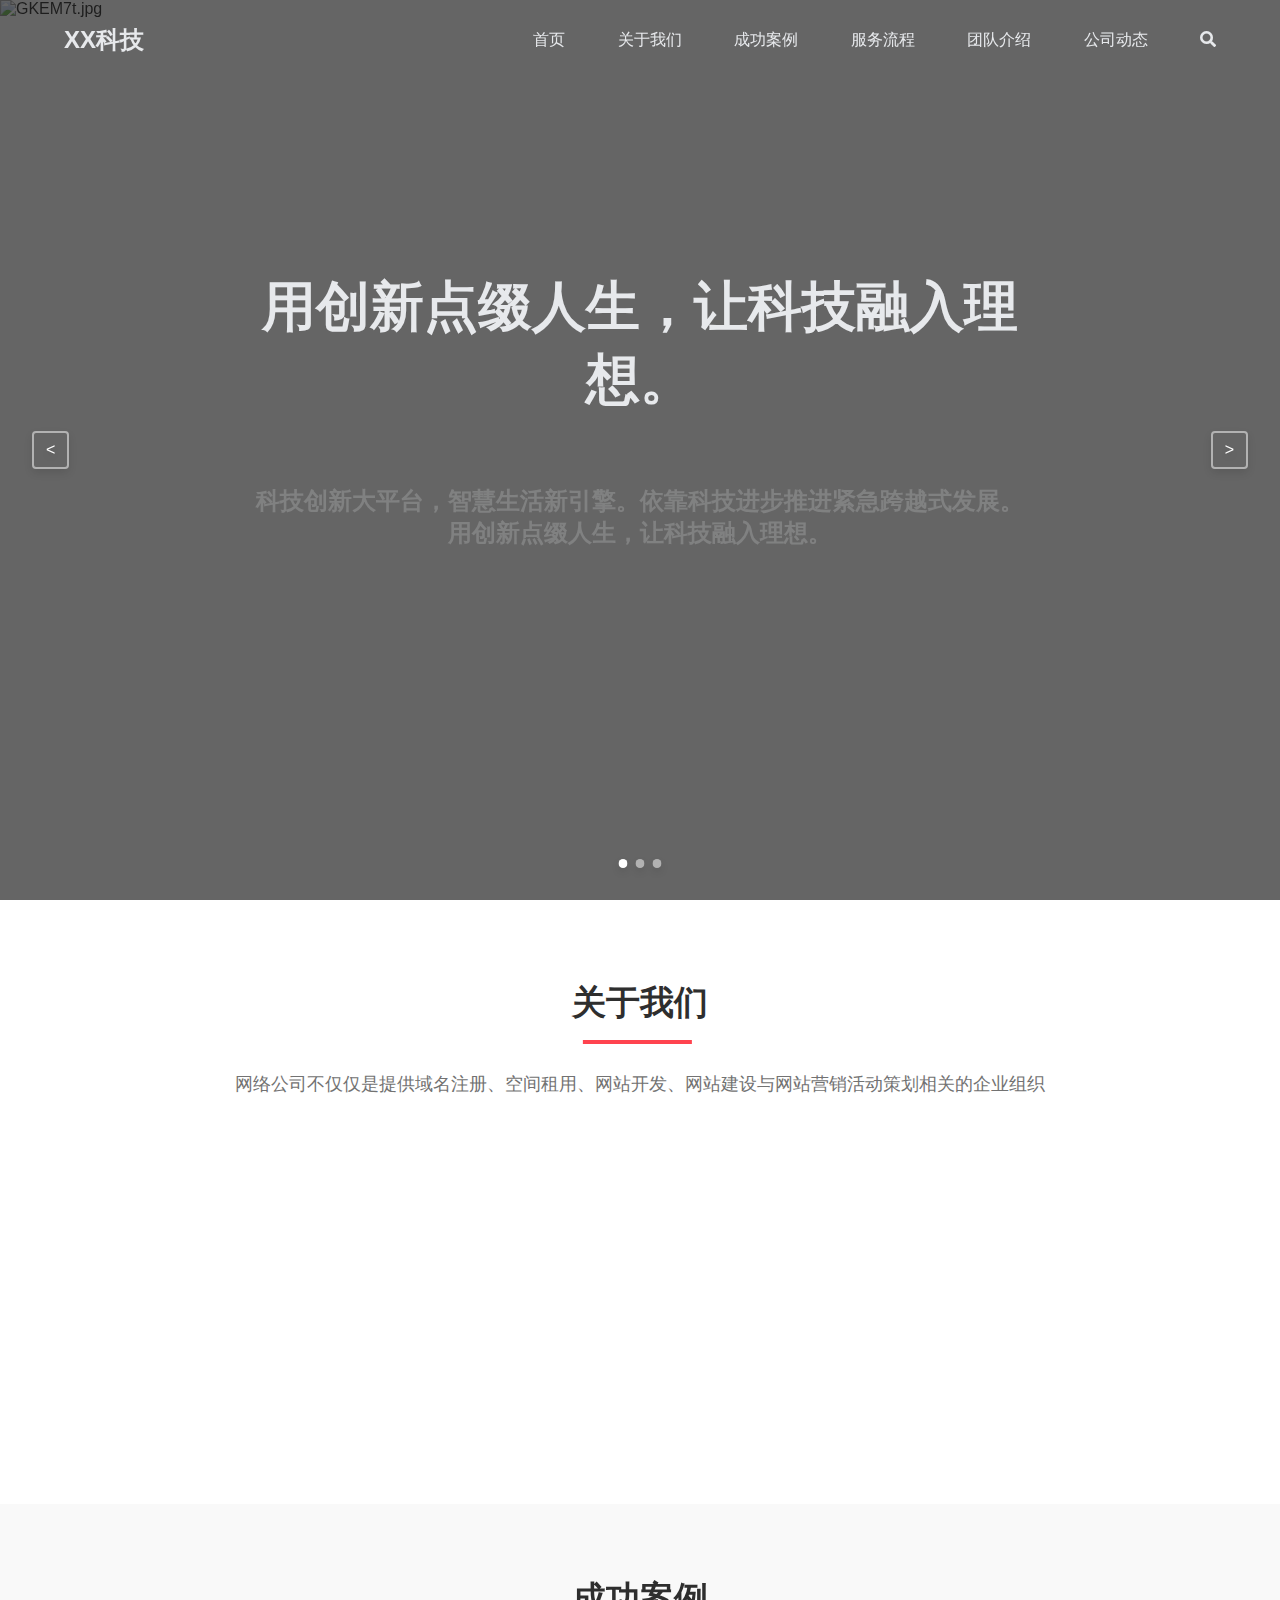
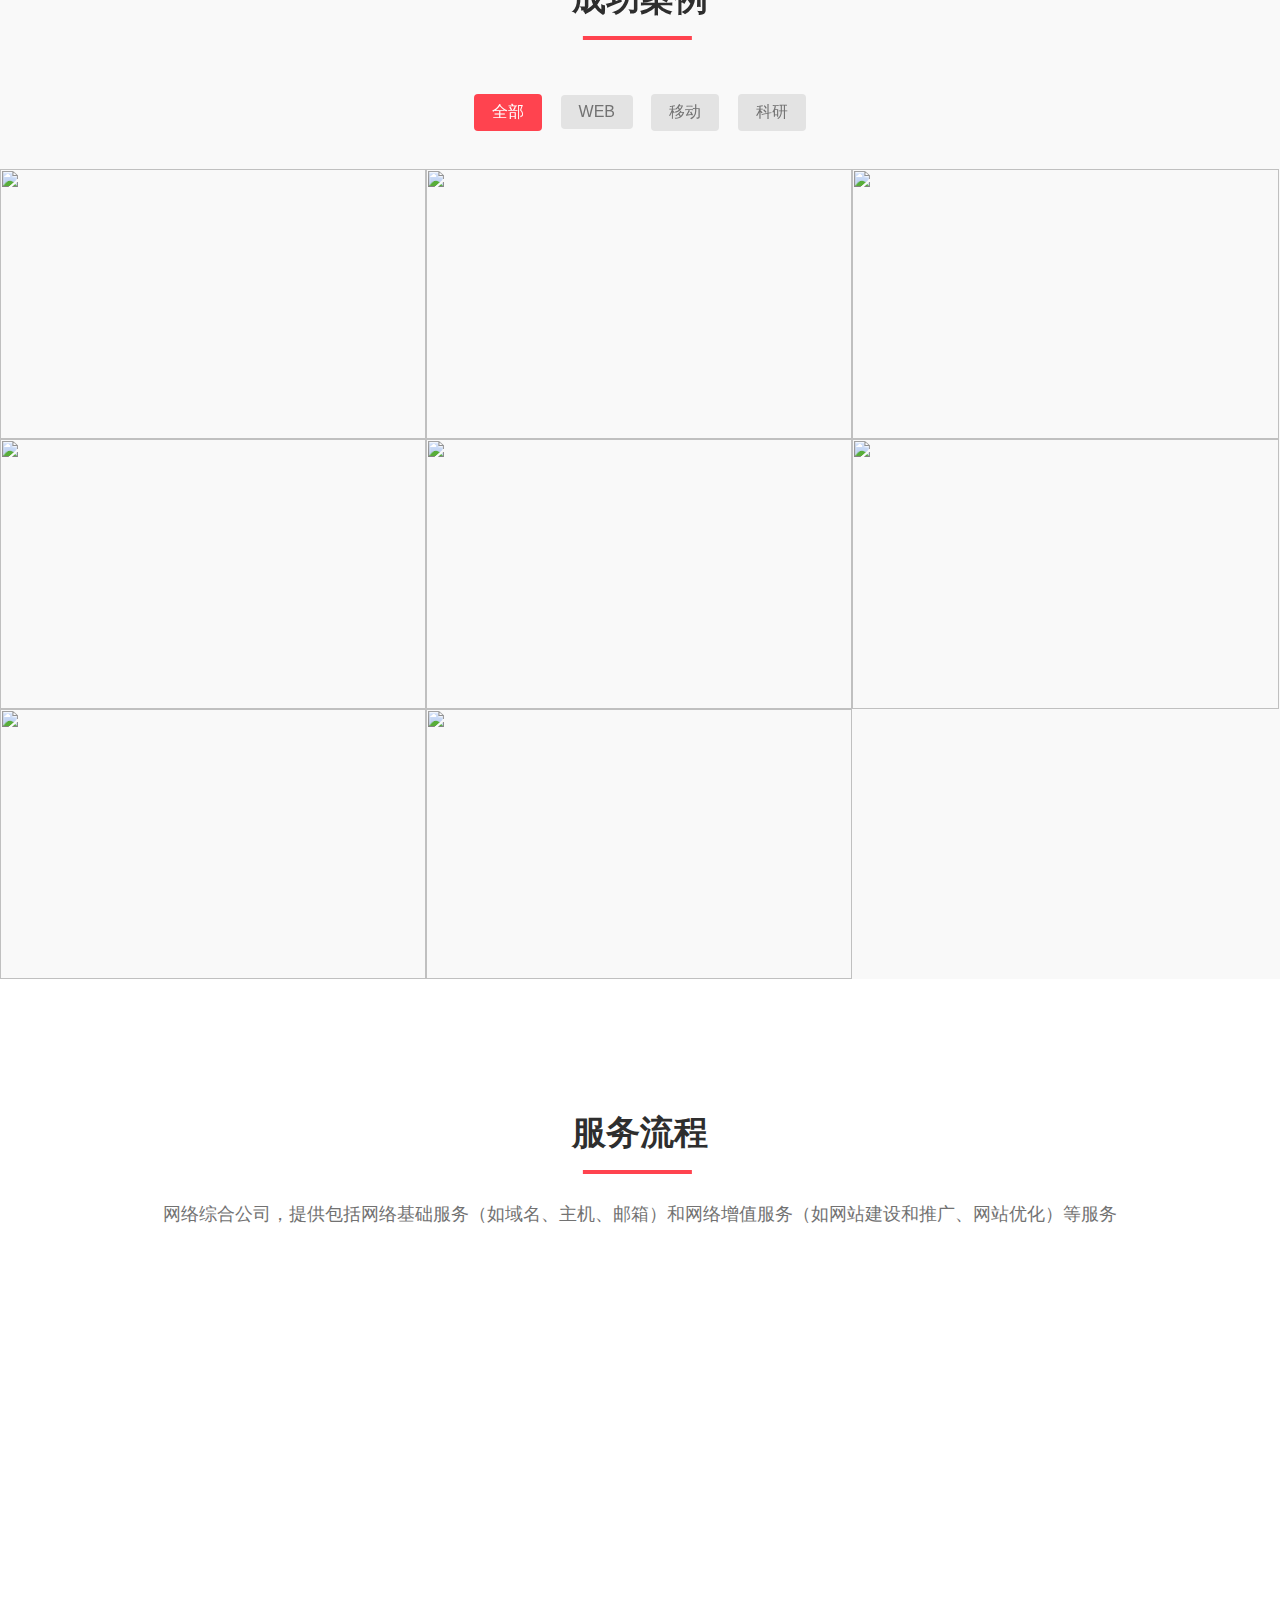
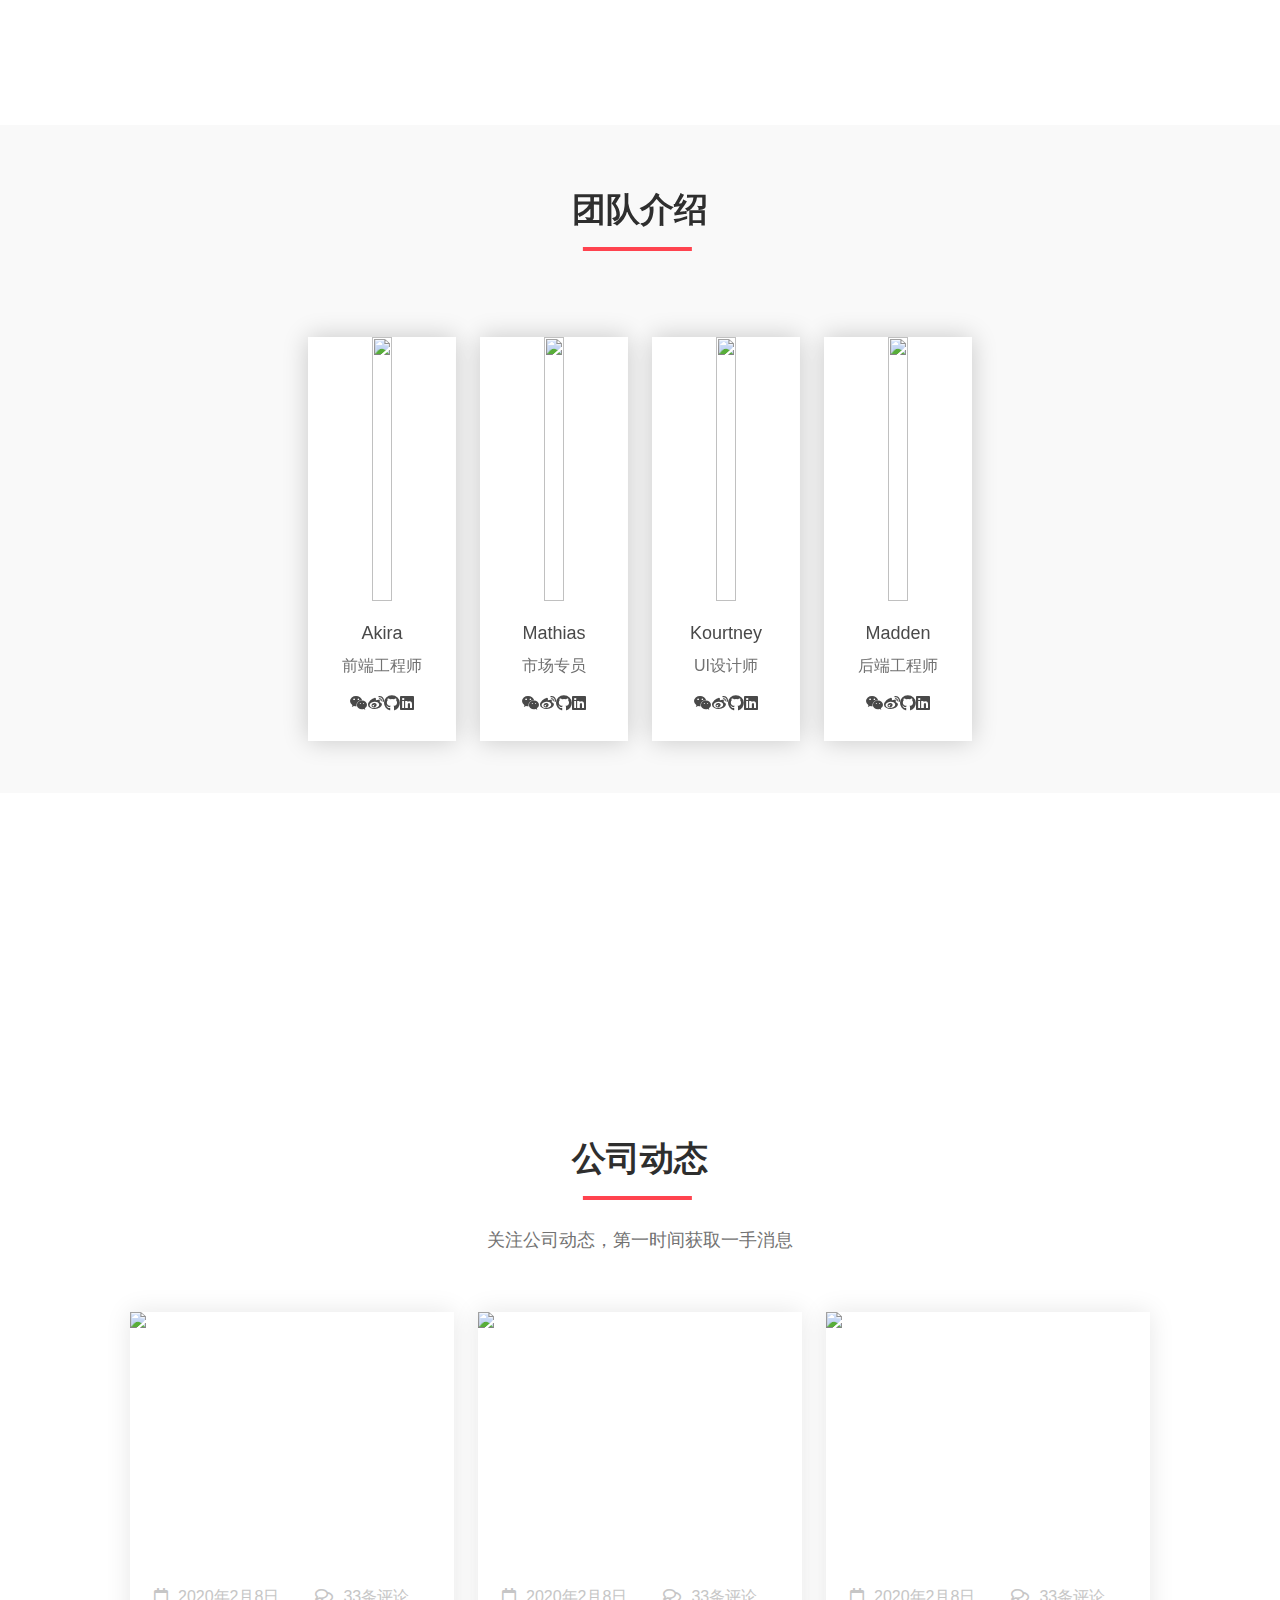
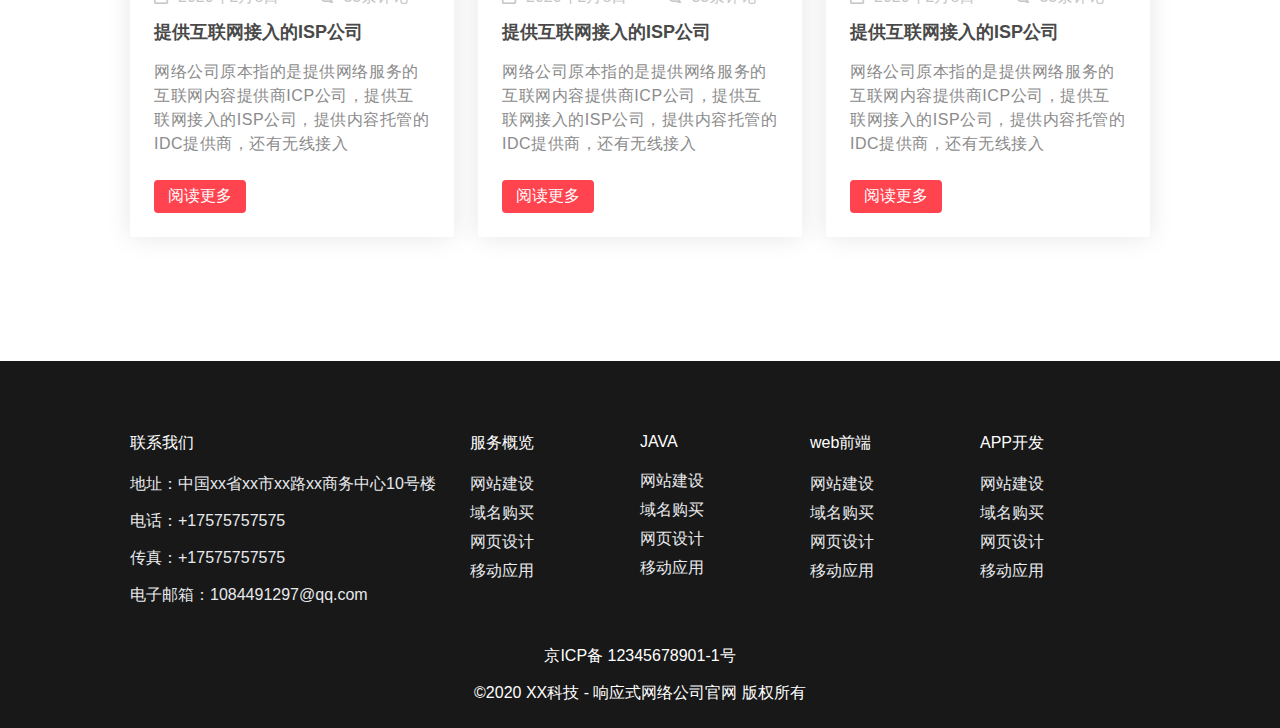
==== commit 68869d1c: "新提交的信息" ====
--- a/index.html
+++ b/index.html
@@ -81,8 +81,8 @@
                 </div>
             </div>
             <div class="glide__arrows" data-glide-el="controls">
-                <button class="glide__arrow glide__arrow--left" data-glide-dir="<">
-          << /button> <button class="glide__arrow glide__arrow--right" data-glide-dir=">">>
+                <button class="glide__arrow glide__arrow--left" data-glide-dir="<"> <
+          </button> <button class="glide__arrow glide__arrow--right" data-glide-dir=">">>
             </button>
             </div>
             <div class="glide__bullets" data-glide-el="controls[nav]">
